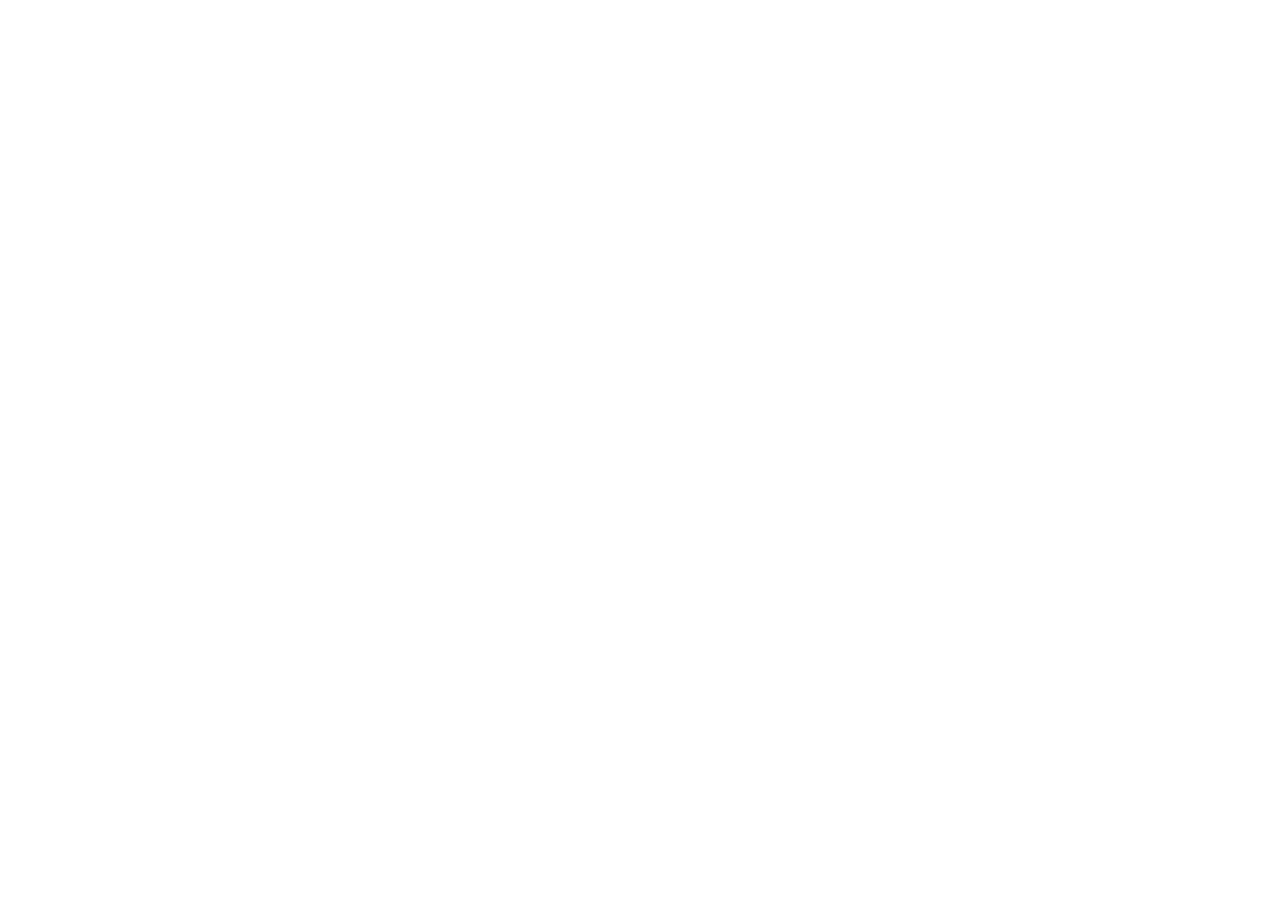
==== index.html @ 9f3eb42e "Criado a arvore de projetos solicitado" ====
<!--
AF - Avaliação Final - Linguagens de Programação
Tema do Projeto: Carros
Aluno 1: Enrico Pimentel Gotti Encarnação - RA: 250779
Aluno 2: João Vitor Vieira Skierzynski  - RA: 250964
Professor: Abimael de Oliveira
Data de entrega: 07/06
-->

<!DOCTYPE html>
<html lang="pt-BR">

<head>
    <meta charset="UTF-8">
    <meta name="viewport" content="width=device-width, initial-scale=1.0">

    <title>ScreenTime</title>

    <link rel="stylesheet" href="./css/style.css">
    <link rel="stylesheet" type="text/css" href="./bootstrap/bootstrap/css/bootstrap.min.css" />
</head>
<body>
    
    <header class="topo">

    </header>

</body>
</html>
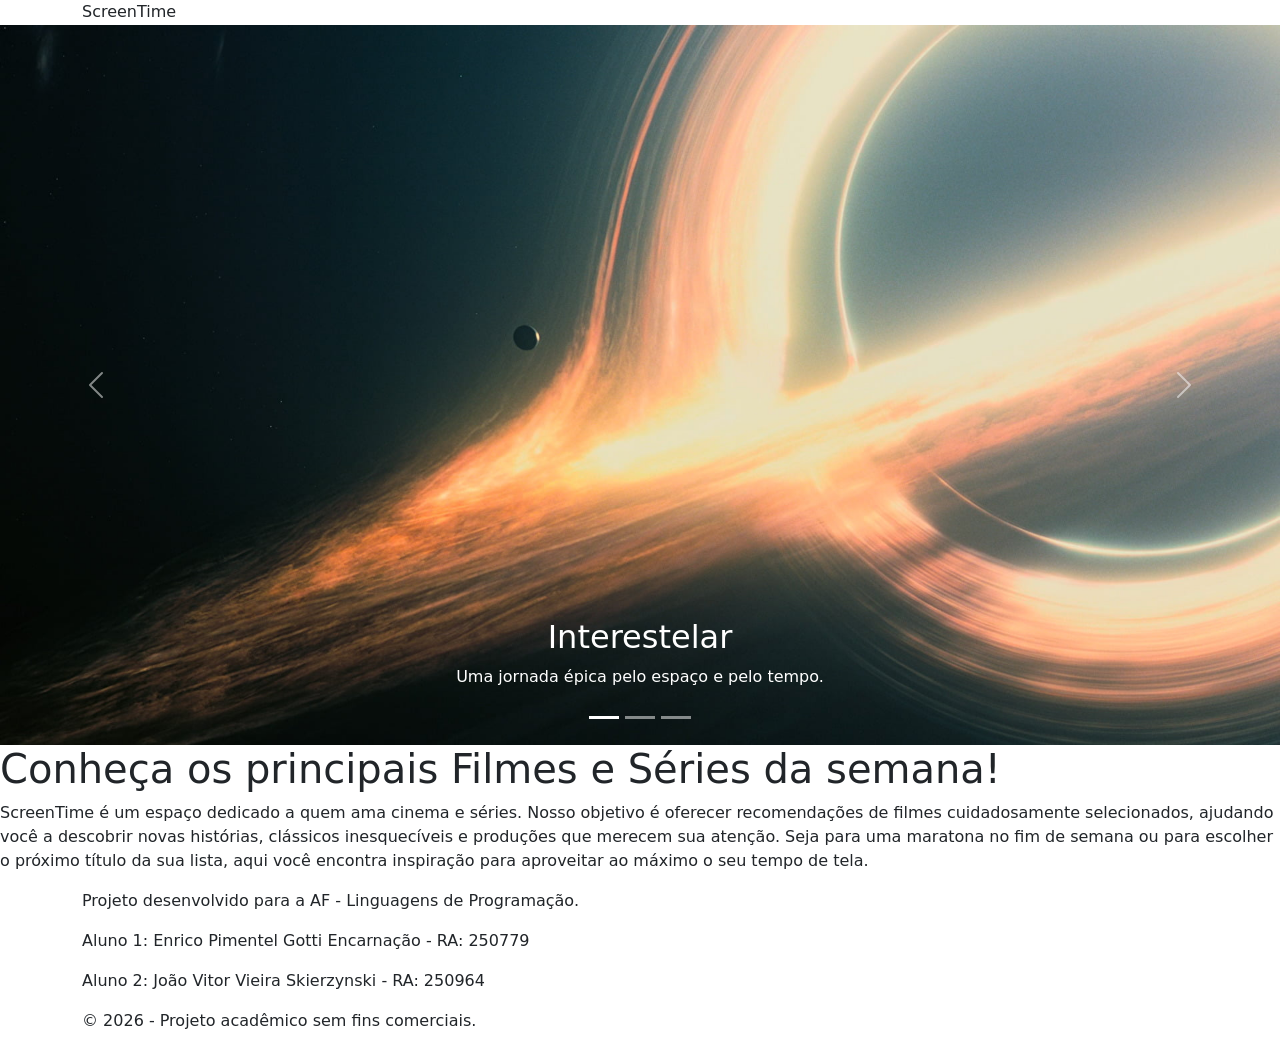
==== commit e10c2b50: "Criação da Home e menu + carrossel" ====
--- a/index.html
+++ b/index.html
@@ -8,22 +8,136 @@
 -->
 
 <!DOCTYPE html>
-<html lang="pt-BR">
-
+<html lang="pt-br">
 <head>
     <meta charset="UTF-8">
     <meta name="viewport" content="width=device-width, initial-scale=1.0">
-
     <title>ScreenTime</title>
 
+
+    <meta name="descricao"
+        content="ScreenTime: Este site tem foco em fazer recomendações de Filmes e Séries para você poder assistir em seus momentos de lazer."/>
+    <meta name="descricao">
+
+    <!-- Bootstrap CSS -->
+    <link href="https://cdn.jsdelivr.net/npm/bootstrap@5.3.3/dist/css/bootstrap.min.css" rel="stylesheet">
+
+    <!-- CSS próprio -->
     <link rel="stylesheet" href="./css/style.css">
-    <link rel="stylesheet" type="text/css" href="./bootstrap/bootstrap/css/bootstrap.min.css" />
+
+    <link rel="preconnect" href="https://fonts.googleapis.com" />
+    <link rel="preconnect" href="https://fonts.gstatic.com" crossorigin />
+    <link href="https://fonts.googleapis.com/css2?family=Abel&family=Noto+Sans+Egyptian+Hieroglyphs&family=Open+Sans:wght@500&display=swap" rel="stylesheet" />
+</head>
+
 </head>
 <body>
-    
-    <header class="topo">
 
+    <header>
+        <nav class="navegacao">
+            <!-- Menu padronizado -->
+    <div class="container">
+        <a class="navbar-brand" href="index.html">ScreenTime</a>
+        <button class="navbar-toggler" type="button" data-bs-toggle="collapse" data-bs-target="#navbarNav" aria-label="Abrir menu de navegação">
+            <span class="navbar-toggler-icon"></span>
+        </button>
+
+
+        <div class="collapse navbar-collapse" id="menuPrincipal">
+            <ul class="navbar-nav ms-auto">
+                <li class="nav-item">
+                    <a class="nav-link" href="index.html">Home</a>
+                </li>
+
+                <li class="nav-item">
+                    <a class="nav-link" href="galeria.html">Galeria</a>
+                </li>
+
+                <li class="nav-item">
+                    <a class="nav-link" href="contato.html">Contato</a>
+                </li>
+            </ul>
+        </div>
+    </div>
+        </nav>
     </header>
 
+    <main>
+        <section class="hero">
+            <!-- Carrossel Bootstrap -->
+            <section aria-label="Destaques em banner">
+  <div id="carouselExampleInterval" class="carousel slide" data-bs-ride="carousel" data-bs-pause="none">
+
+    <div class="carousel-indicators">
+      <button type="button" data-bs-target="#carouselExampleInterval" data-bs-slide-to="0" class="active" aria-label="Slide 1"></button>
+      <button type="button" data-bs-target="#carouselExampleInterval" data-bs-slide-to="1" aria-label="Slide 2"></button>
+      <button type="button" data-bs-target="#carouselExampleInterval" data-bs-slide-to="2" aria-label="Slide 3"></button>
+    </div>
+
+    <div class="carousel-inner">
+      <div class="carousel-item active" data-bs-interval="8000">
+        <img src="img/interstellar.jpg" class="d-block w-100" alt="Banner de destaque 1: Interestelar" />
+        <div class="carousel-caption d-none d-md-block">
+          <h2>Interestelar</h2>
+          <p>Uma jornada épica pelo espaço e pelo tempo.</p>
+        </div>
+      </div>
+
+      <div class="carousel-item" data-bs-interval="8000">
+        <img src="img/starwars.jpg" class="d-block w-100" alt="Banner de destaque 2: Star Wars" loading="lazy" />
+        <div class="carousel-caption d-none d-md-block">
+          <h2>Star Wars</h2>
+          <p>A saga que redefiniu a ficção científica.</p>
+        </div>
+      </div>
+
+      <div class="carousel-item" data-bs-interval="8000">
+        <img src="img/harrypotter.jpg" class="d-block w-100" alt="Banner de destaque 3: Harry Potter" loading="lazy" />
+        <div class="carousel-caption d-none d-md-block">
+          <h2>Harry Potter</h2>
+          <p>Magia e aventura que encantaram gerações.</p>
+        </div>
+      </div>
+    </div>
+
+    <button class="carousel-control-prev" data-bs-target="#carouselExampleInterval" type="button" data-bs-slide="prev" aria-label="Voltar banner">
+      <span class="carousel-control-prev-icon" aria-hidden="true"></span>
+      <span class="visually-hidden">Anterior</span>
+    </button>
+
+    <button class="carousel-control-next" data-bs-target="#carouselExampleInterval" type="button" data-bs-slide="next" aria-label="Avançar banner">
+      <span class="carousel-control-next-icon" aria-hidden="true"></span>
+      <span class="visually-hidden">Próximo</span>
+    </button>
+  </div>
+</section>
+    <!-- Fim Carousel -->
+
+        <section class="apresentacao">
+        <!-- Apresentação do tema -->
+            <h1>Conheça os principais Filmes e Séries da semana!</h1>
+            <p>ScreenTime é um espaço dedicado a quem ama cinema e séries. Nosso objetivo é oferecer recomendações de filmes cuidadosamente selecionados, ajudando você a descobrir novas histórias, clássicos inesquecíveis e produções que merecem sua atenção. Seja para uma maratona no fim de semana ou para escolher o próximo título da sua lista, aqui você encontra inspiração para aproveitar ao máximo o seu tempo de tela.</p>
+        </section>
+
+        <section class="destaques">
+            <!-- Cards principais -->
+        </section>
+    </main>
+
+    <footer>
+        <!-- Rodapé padronizado -->
+        <div class="container">
+            <p>Projeto desenvolvido para a AF - Linguagens de Programação.</p>
+            <p>Aluno 1: Enrico Pimentel Gotti Encarnação - RA: 250779</p>
+            <p>Aluno 2: João Vitor Vieira Skierzynski  - RA: 250964</p>
+            <p>&copy; 2026 - Projeto acadêmico sem fins comerciais.</p>
+        </div>
+    </footer>
+
+    <!-- Bootstrap JS -->
+    <script src="https://cdn.jsdelivr.net/npm/bootstrap@5.3.3/dist/js/bootstrap.bundle.min.js"></script>
+
+    <!-- JS próprio -->
+    <script src="./js/script.js"></script>
 </body>
 </html>
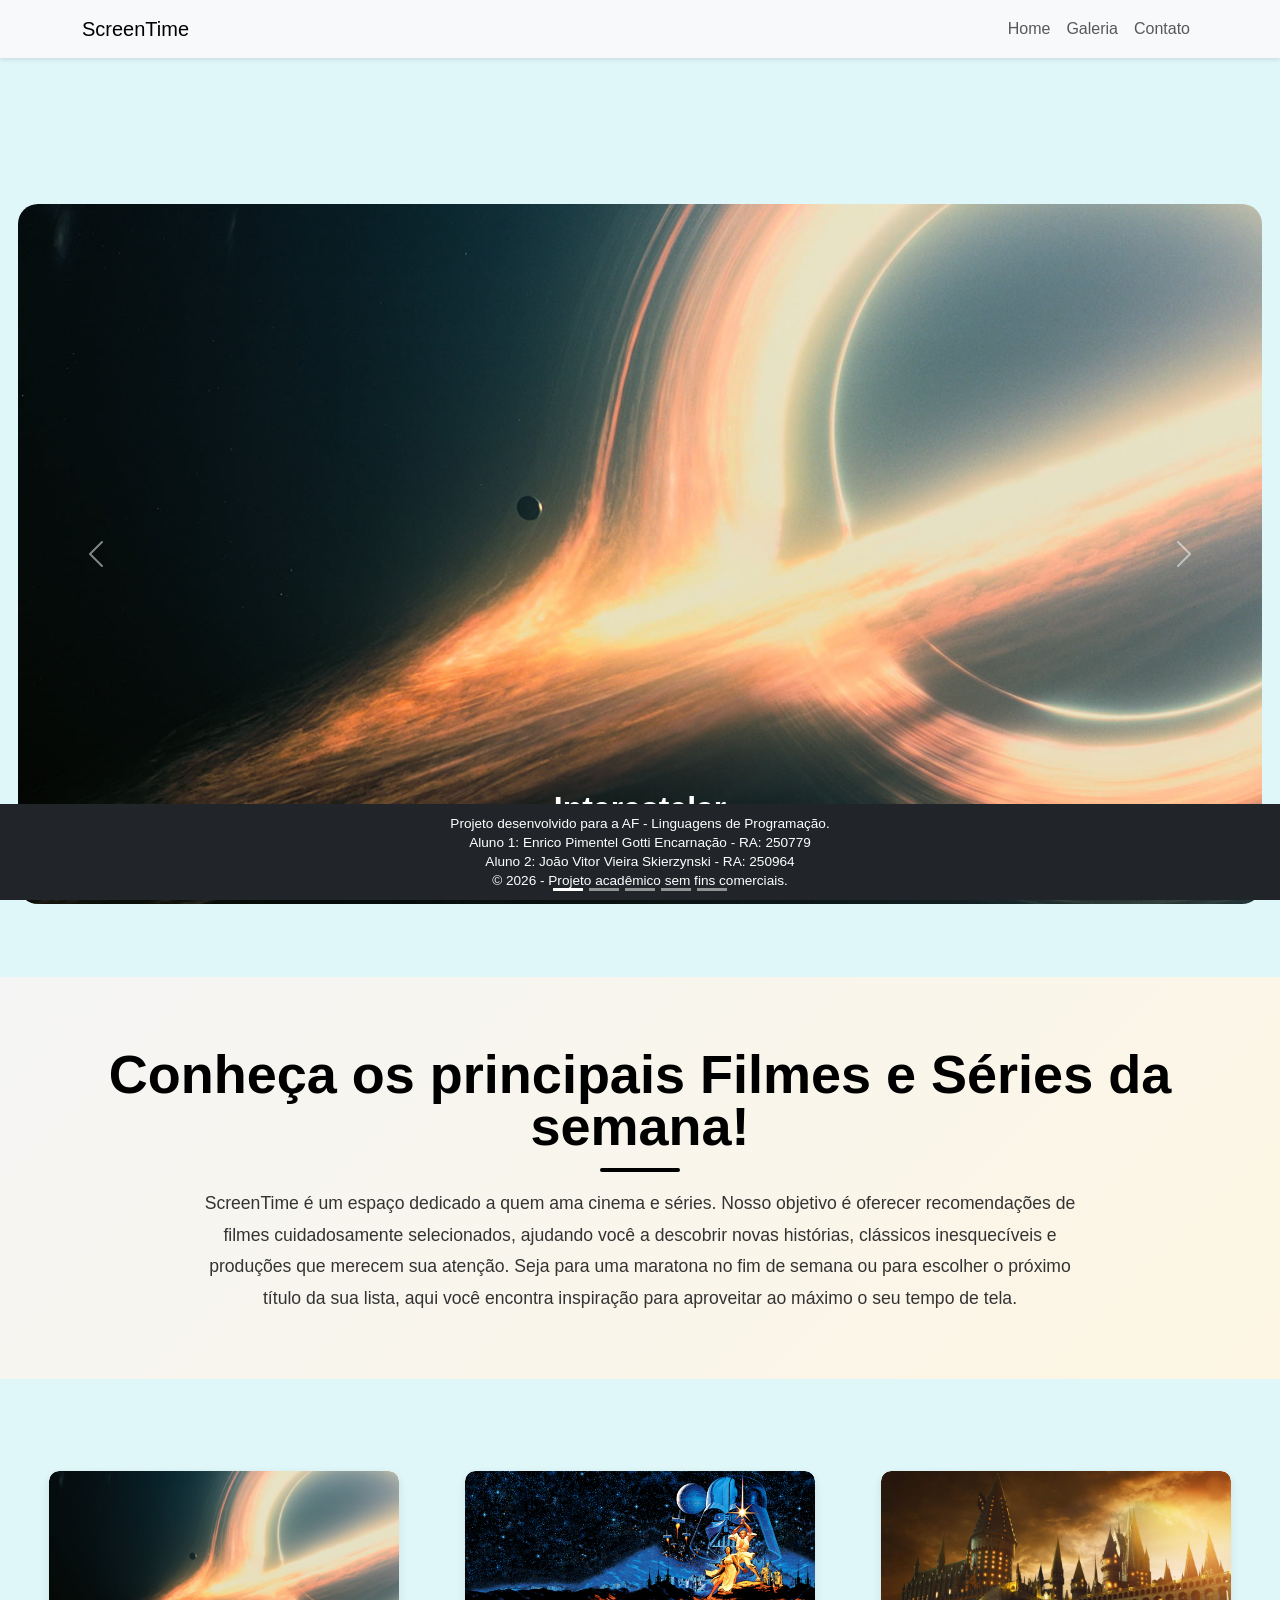
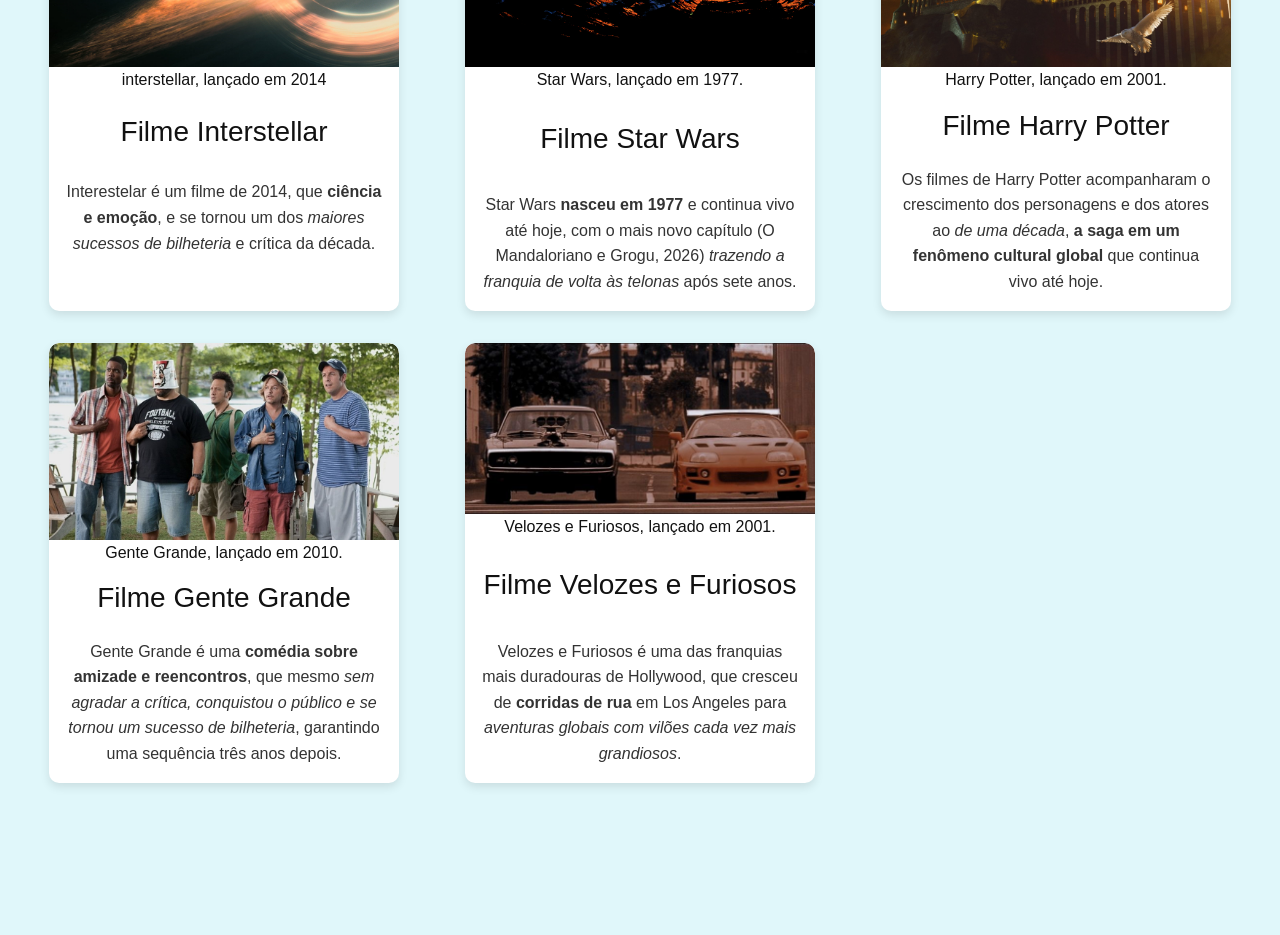
==== commit b54b2441: "Finalizada a parte do Home, foi desenvolvido o inicio do CSS e adicionado a descrição do projeto ao " ====
--- a/index.html
+++ b/index.html
@@ -12,7 +12,7 @@
 <head>
     <meta charset="UTF-8">
     <meta name="viewport" content="width=device-width, initial-scale=1.0">
-    <title>ScreenTime</title>
+    <title>ScreenTime - Home</title>
 
 
     <meta name="descricao"
@@ -35,32 +35,33 @@
 
     <header>
         <nav class="navegacao">
-            <!-- Menu padronizado -->
+        <!-- Menu padronizado -->
+      <nav class="navbar navbar-expand-lg navbar-light bg-light">
     <div class="container">
-        <a class="navbar-brand" href="index.html">ScreenTime</a>
-        <button class="navbar-toggler" type="button" data-bs-toggle="collapse" data-bs-target="#navbarNav" aria-label="Abrir menu de navegação">
-            <span class="navbar-toggler-icon"></span>
-        </button>
-
-
-        <div class="collapse navbar-collapse" id="menuPrincipal">
-            <ul class="navbar-nav ms-auto">
-                <li class="nav-item">
-                    <a class="nav-link" href="index.html">Home</a>
-                </li>
-
-                <li class="nav-item">
-                    <a class="nav-link" href="galeria.html">Galeria</a>
-                </li>
-
-                <li class="nav-item">
-                    <a class="nav-link" href="contato.html">Contato</a>
-                </li>
-            </ul>
-        </div>
+      <a class="navbar-brand" href="index.html">ScreenTime</a>
+
+      <button class="navbar-toggler" type="button" data-bs-toggle="collapse" data-bs-target="#menuPrincipal"
+              aria-controls="menuPrincipal" aria-expanded="false" aria-label="Abrir menu de navegação">
+        <span class="navbar-toggler-icon"></span>
+      </button>
+
+      <div class="collapse navbar-collapse" id="menuPrincipal">
+        <ul class="navbar-nav ms-auto">
+          <li class="nav-item">
+            <a class="nav-link" href="index.html">Home</a>
+          </li>
+          <li class="nav-item">
+            <a class="nav-link" href="galeria.html">Galeria</a>
+          </li>
+          <li class="nav-item">
+            <a class="nav-link" href="contato.html">Contato</a>
+          </li>
+        </ul>
+      </div>
     </div>
-        </nav>
-    </header>
+  </nav>
+</header>
+
 
     <main>
         <section class="hero">
@@ -72,6 +73,8 @@
       <button type="button" data-bs-target="#carouselExampleInterval" data-bs-slide-to="0" class="active" aria-label="Slide 1"></button>
       <button type="button" data-bs-target="#carouselExampleInterval" data-bs-slide-to="1" aria-label="Slide 2"></button>
       <button type="button" data-bs-target="#carouselExampleInterval" data-bs-slide-to="2" aria-label="Slide 3"></button>
+      <button type="button" data-bs-target="#carouselExampleInterval" data-bs-slide-to="3" aria-label="Slide 4"></button>
+      <button type="button" data-bs-target="#carouselExampleInterval" data-bs-slide-to="4" aria-label="Slide 5"></button>
     </div>
 
     <div class="carousel-inner">
@@ -96,6 +99,22 @@
         <div class="carousel-caption d-none d-md-block">
           <h2>Harry Potter</h2>
           <p>Magia e aventura que encantaram gerações.</p>
+        </div>
+      </div>
+
+      <div class="carousel-item" data-bs-interval="8000">
+        <img src="img/gentegrande.jpg" class="d-block w-100" alt="Banner de destaque 3: Gente Grande" loading="lazy" />
+        <div class="carousel-caption d-none d-md-block">
+          <h2>Gente Grande</h2>
+          <p>É uma comédia sobre cinco amigos de infância que se reencontram décadas depois, durante um feriado de 4 de julho, e descobrem que crescer não significa necessariamente amadurecer.</p>
+        </div>
+      </div>
+
+      <div class="carousel-item" data-bs-interval="8000">
+        <img src="img/fastandfurious.jpg" class="d-block w-100" alt="Banner de destaque 4: Velozes e Furiosos" loading="lazy" />
+        <div class="carousel-caption d-none d-md-block">
+          <h2>Velozes e Furiosos</h2>
+          <p>Uma explosiva mistura de velocidade, ação e adrenalina, onde corridas ilegais se cruzam com laços de família.</p>
         </div>
       </div>
     </div>
@@ -121,12 +140,59 @@
 
         <section class="destaques">
             <!-- Cards principais -->
+            <div class="cards">
+                <article class="card-personalizado">
+                    <figure>
+                        <img src="./img/interstellar.jpg" alt="Filme de viagem espacial">
+                        <figcaption>interstellar, lançado em 2014</figcaption>
+                    </figure>
+                    <h3>Filme Interstellar</h3>
+                    <p>Interestelar é um filme de 2014, que <strong>ciência e emoção</strong>, e se tornou um dos <em>maiores sucessos de bilheteria</em> e crítica da década.</p>
+                    <p class="destaque-texto">
+                </article>
+
+                <article class="card-personalizado">
+                    <figure>
+                        <img src="./img/starwars.jpg" alt="Filme de ficção pela galaxia">
+                        <figcaption>Star Wars, lançado em 1977.</figcaption>
+                    </figure>
+                    <h3>Filme Star Wars</h3>
+                    <p>Star Wars <strong>nasceu em 1977</strong> e continua vivo até hoje, com o mais novo capítulo (O Mandaloriano e Grogu, 2026) <em>trazendo a franquia de volta às telonas</em> após sete anos.</p>
+                </article>
+
+                <article class="card-personalizado">
+                    <figure>
+                        <img src="./img/harrypotter.jpg" alt="Filme de ficção sobre bruxos">
+                        <figcaption>Harry Potter, lançado em 2001.</figcaption>
+                    </figure>
+                    <h3>Filme Harry Potter</h3>
+                    <p>Os filmes de Harry Potter acompanharam o crescimento dos personagens e dos atores ao <em>de uma década</em>, <strong>a saga em um fenômeno cultural global</strong> que continua vivo até hoje.</p>
+                </article>
+
+                <article class="card-personalizado">
+                    <figure>
+                        <img src="./img/gentegrande.jpg" alt="Filme de comédia">
+                        <figcaption>Gente Grande, lançado em 2010.</figcaption>
+                    </figure>
+                    <h3>Filme Gente Grande</h3>
+                    <p>Gente Grande é uma <strong>comédia sobre amizade e reencontros</strong>, que mesmo <em>sem agradar a crítica, conquistou o público e se tornou um sucesso de bilheteria</em>, garantindo uma sequência três anos depois.</p>
+                </article>
+
+                <article class="card-personalizado">
+                    <figure>
+                        <img src="./img/fastandfurious.jpg" alt="Filme de ação sobre carros">
+                        <figcaption>Velozes e Furiosos, lançado em 2001.</figcaption>
+                    </figure>
+                    <h3>Filme Velozes e Furiosos</h3>
+                    <p>Velozes e Furiosos é uma das franquias mais duradouras de Hollywood, que cresceu de <strong>corridas de rua</strong> em Los Angeles para <em>aventuras globais com vilões cada vez mais grandiosos</em>.</p>
+                </article>
+            </div>
         </section>
     </main>
 
     <footer>
         <!-- Rodapé padronizado -->
-        <div class="container">
+        <div class="rodape">
             <p>Projeto desenvolvido para a AF - Linguagens de Programação.</p>
             <p>Aluno 1: Enrico Pimentel Gotti Encarnação - RA: 250779</p>
             <p>Aluno 2: João Vitor Vieira Skierzynski  - RA: 250964</p>
@@ -137,7 +203,7 @@
     <!-- Bootstrap JS -->
     <script src="https://cdn.jsdelivr.net/npm/bootstrap@5.3.3/dist/js/bootstrap.bundle.min.js"></script>
 
-    <!-- JS próprio -->
-    <script src="./js/script.js"></script>
-</body>
+     <!-- JS próprio -->
+      <script src="./js/script.js"></script>
+    </body>
 </html>
--- a/css/style.css
+++ b/css/style.css
@@ -0,0 +1,183 @@
+/*
+AF - Avaliação Final - Linguagens de Programação
+Tema do Projeto: Filmes e Séries
+Aluno 1: Enrico Pimentel Gotti Encarnação - RA: 250779
+Aluno 2: João Vitor Vieira Skierzynski  - RA: 250964
+*/
+
+:root {
+    --cor-primaria: #0d6efd;
+    --cor-secundaria: #212529;
+    --cor-clara: #f8f9fa;
+    --cor-escura: #111;
+    --espacamento-padrao: 2rem;
+}
+
+* {
+    margin: 0;
+    padding: 0;
+    box-sizing: border-box;
+}
+
+body {
+    font-family: Arial, Helvetica, sans-serif;
+    background-color: var(--cor-clara);
+    color: var(--cor-escura);
+    line-height: 1.6;
+    padding-top: 70px;
+    justify-content: center;
+    background-color: #e0f7fa;
+}
+
+img {
+    max-width: 100%;
+    display: block;
+    border-radius: 20px;
+}
+
+section {
+    padding: 60px 0;
+}
+
+.apresentacao { 
+    background: linear-gradient(135deg, #f5f5f5, #fdf6e3);
+    padding: 4rem 2rem;
+    text-align: center;
+    color: #222;
+    font-family: "Poppins", "Montserrat", sans-serif;
+}
+
+.apresentacao h1 {
+    font-size: 3rem;
+    font-weight: 700;
+    color: black;
+    margin-bottom: 1.5rem;
+}
+
+.apresentacao p {
+    font-size: 1.1rem;
+    max-width: 900px;
+    margin: 0 auto;
+    line-height: 1.8;
+    color: #333;
+}
+
+.apresentacao h1::after {
+    content: "";
+    display: block;
+    width: 80px;
+    height: 4px;
+    background-color: black;
+    margin: 1rem auto 0;
+    border-radius: 2px;
+}
+
+@media (max-width: 768px) {
+    .apresentacao h1 {
+    font-size: 2.2rem;
+}
+
+.apresentacao p {
+    font-size: 1rem;
+    padding: 0 1rem;
+  }
+}
+
+.navbar {
+    position: fixed;
+    top: 0;
+    width: 100%;
+    z-index: 1000;
+    background-color: #4dd0e1; 
+    box-shadow: 0 2px 4px rgba(0, 0, 0, 0.1);
+}
+
+.carousel-item h2 {
+        font-weight: 700;
+}
+
+.carousel-item {
+    font-family: 'Faunces', sans-serif;
+    padding: 0.85rem 1.1rem;
+}
+
+.apresentacao h1{
+    font-family: 'Faunces', sans-serif;
+    margin: 0.5rem 0 1rem;
+    font-size: clamp(2.7rem, 6vh, 5.2rem);
+    line-height: 0.95
+}
+
+footer {
+    position: fixed;
+    bottom: 0;
+    width: 100%;
+    padding: 0;
+}
+
+.rodape {
+    background-color: var(--cor-secundaria);
+    color: white;
+    text-align: center;
+    padding: 10px 8px; 
+    justify-content: center;
+    font-size: 0.85rem; 
+    line-height: 1.4; 
+}
+
+.rodape * {
+    margin: 0;
+    padding: 0;
+}
+
+.cards {
+    display: grid;
+    grid-template-columns: repeat(auto-fit, minmax(300px, 1fr));
+    gap: 2rem;
+    padding: 2rem;
+    background-color: #e0f7fa;
+    justify-items: center;
+}
+
+.card-personalizado {
+    display: flex;
+    flex-direction: column;
+    justify-content: space-between;
+    text-align: center;
+    background-color: #ffffff;
+    max-width: 350px;
+    border-radius: 10px;
+    box-shadow: 0 4px 10px rgba(0, 0, 0, 0.1);
+    overflow: hidden;
+    transition: transform 0.3s ease, box-shadow 0.3s ease;
+}
+
+.card-personalizado:hover {
+    transform: translateY(-8px);
+    box-shadow: 0 8px 20px rgba(0,0,0,0.2);
+}
+
+.card-personalizado img {
+    width: 100%;
+    height: auto;
+    border-radius: 10px 10px 0 0;
+}
+
+.card-personalizado p {
+    color: #333333;
+    margin: 1rem;
+    line-height: 1.6;
+}
+
+.card-personalizado h2,
+.card-personalizado p {
+    text-align: center;
+}
+
+@media (max-width: 768px) {
+    .cards {
+        grid-template-columns: 1fr;
+        padding: 1rem;
+    }
+}
+
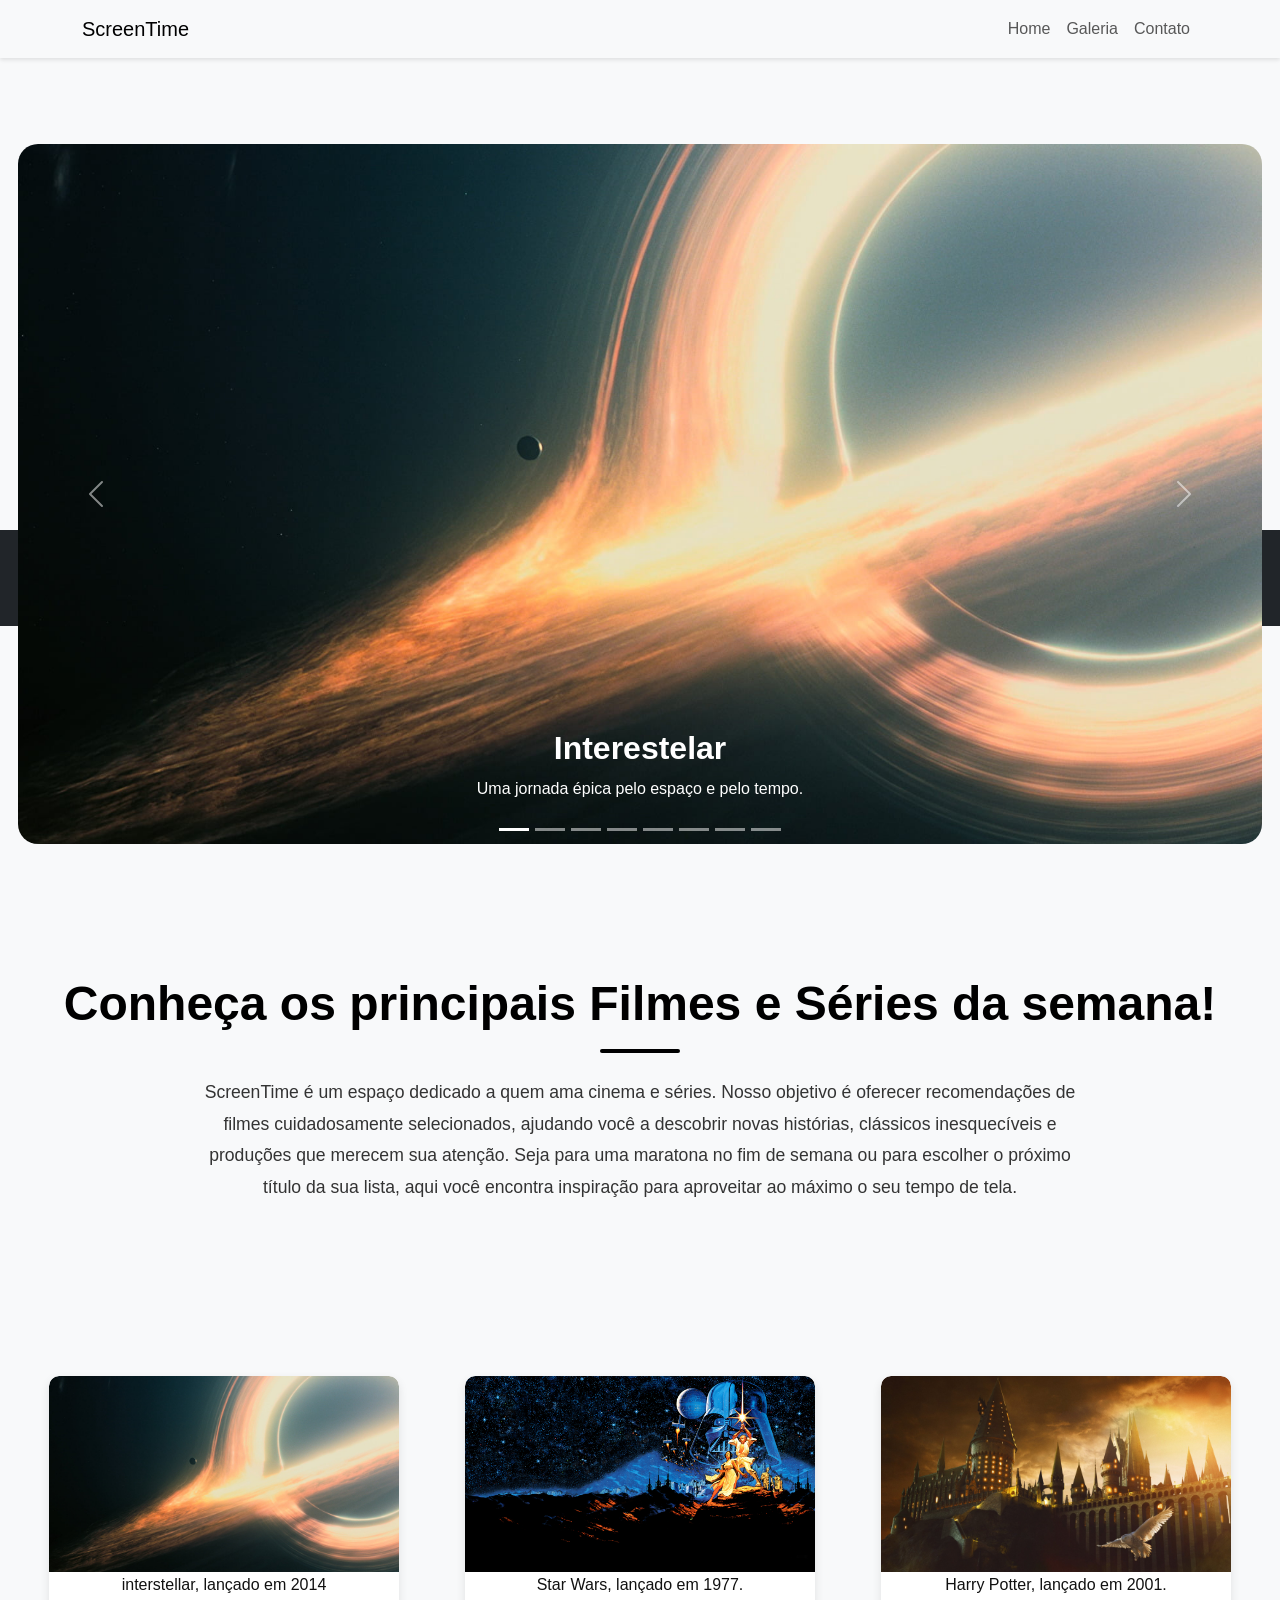
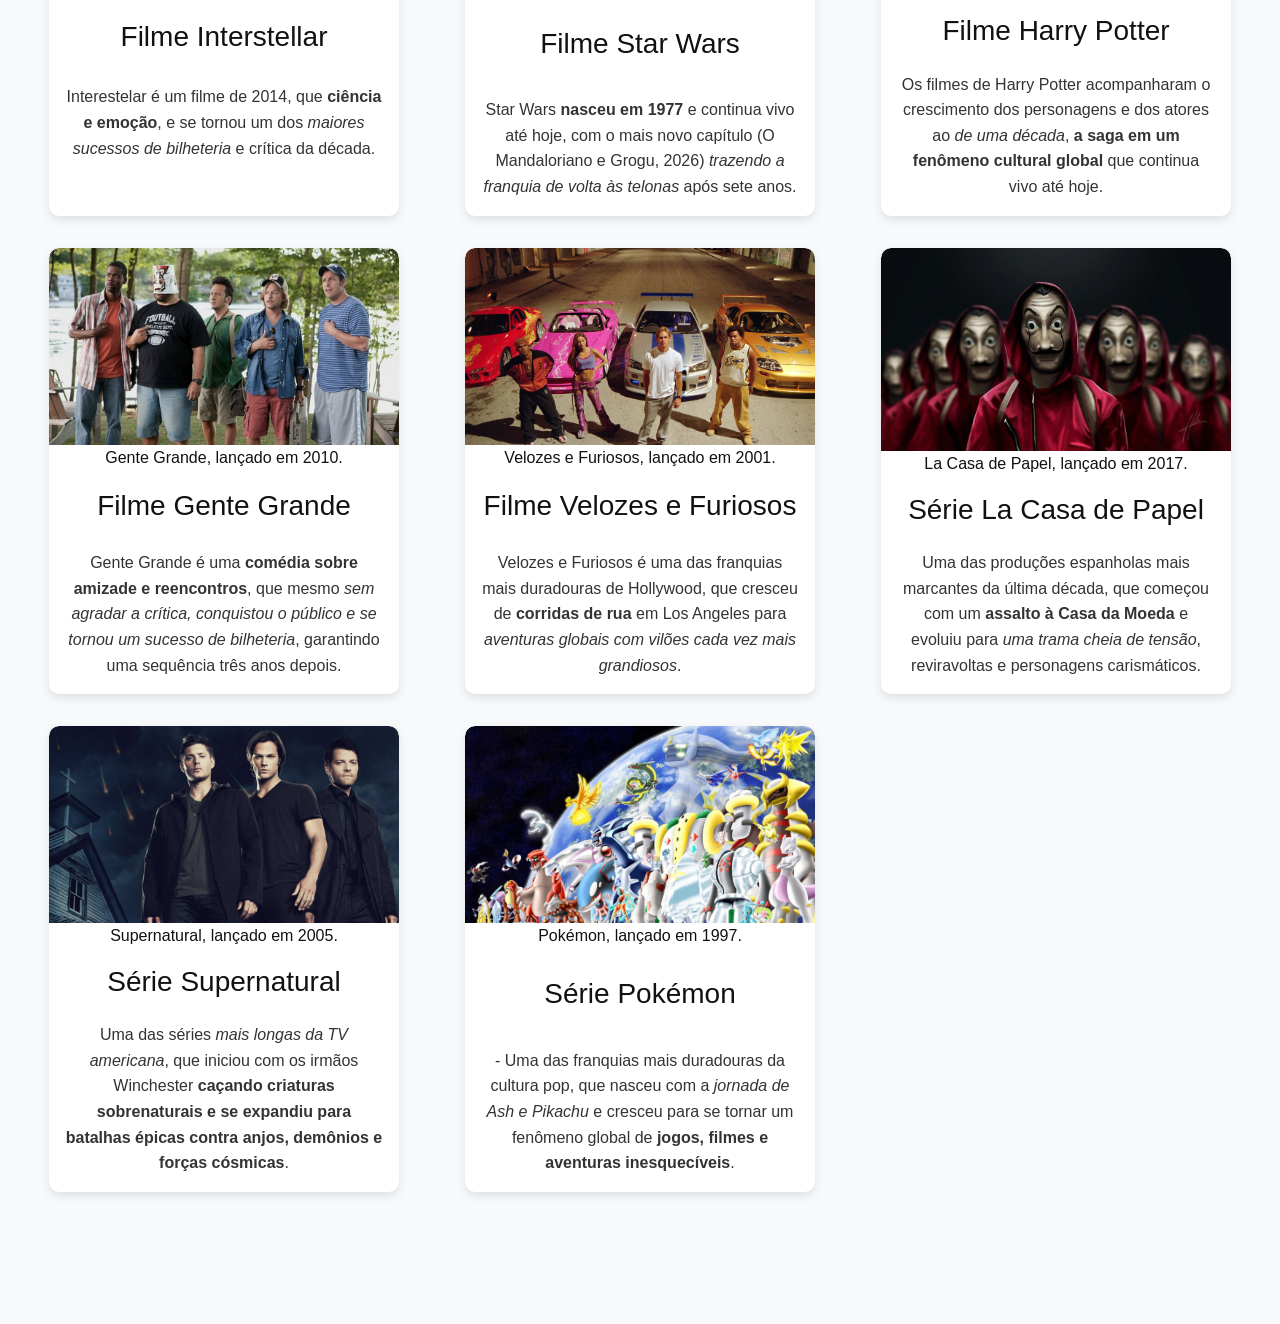
==== commit aee3fc05: "Adicionado mais imagens para cards + atualização no HTML e CSS" ====
--- a/index.html
+++ b/index.html
@@ -30,7 +30,6 @@
     <link href="https://fonts.googleapis.com/css2?family=Abel&family=Noto+Sans+Egyptian+Hieroglyphs&family=Open+Sans:wght@500&display=swap" rel="stylesheet" />
 </head>
 
-</head>
 <body>
 
     <header>
@@ -75,6 +74,9 @@
       <button type="button" data-bs-target="#carouselExampleInterval" data-bs-slide-to="2" aria-label="Slide 3"></button>
       <button type="button" data-bs-target="#carouselExampleInterval" data-bs-slide-to="3" aria-label="Slide 4"></button>
       <button type="button" data-bs-target="#carouselExampleInterval" data-bs-slide-to="4" aria-label="Slide 5"></button>
+      <button type="button" data-bs-target="#carouselExampleInterval" data-bs-slide-to="5" aria-label="Slide 6"></button>
+      <button type="button" data-bs-target="#carouselExampleInterval" data-bs-slide-to="6" aria-label="Slide 7"></button>
+      <button type="button" data-bs-target="#carouselExampleInterval" data-bs-slide-to="7" aria-label="Slide 8"></button>
     </div>
 
     <div class="carousel-inner">
@@ -115,6 +117,30 @@
         <div class="carousel-caption d-none d-md-block">
           <h2>Velozes e Furiosos</h2>
           <p>Uma explosiva mistura de velocidade, ação e adrenalina, onde corridas ilegais se cruzam com laços de família.</p>
+        </div>
+      </div>
+
+      <div class="carousel-item" data-bs-interval="8000">
+        <img src="img/lacasadepapel.jpg" class="d-block w-100" alt="Banner de destaque 5: La Casa de Papel" loading="lazy" />
+        <div class="carousel-caption d-none d-md-block">
+          <h2>La Casa de Papel</h2>
+          <p>Uma série espanhola que mistura ação e suspense em um assalto épico à Casa da Moeda.</p>
+        </div>
+      </div>
+
+      <div class="carousel-item" data-bs-interval="8000">
+        <img src="img/supernatural.jpg" class="d-block w-100" alt="Banner de destaque 6: supernatural" loading="lazy" />
+        <div class="carousel-caption d-none d-md-block">
+          <h2>supernatural</h2>
+          <p>Uma série que acompanha os irmãos Winchester em uma luta épica contra demônios, monstros e forças sobrenaturais.</p>
+        </div>
+      </div>
+
+      <div class="carousel-item" data-bs-interval="8000">
+        <img src="img/pokemon.jpg" class="d-block w-100" alt="Banner de destaque 8: Pokémon" loading="lazy" />
+        <div class="carousel-caption d-none d-md-block">
+          <h2>Pokémon</h2>
+          <p>Uma série que acompanha Ash e seus amigos em aventuras pelo mundo, capturando criaturas incríveis e enfrentando batalhas cheias de amizade e superação.</p>
         </div>
       </div>
     </div>
@@ -186,6 +212,33 @@
                     <h3>Filme Velozes e Furiosos</h3>
                     <p>Velozes e Furiosos é uma das franquias mais duradouras de Hollywood, que cresceu de <strong>corridas de rua</strong> em Los Angeles para <em>aventuras globais com vilões cada vez mais grandiosos</em>.</p>
                 </article>
+
+                <article class="card-personalizado">
+                    <figure>
+                        <img src="./img/lacasadepapel.jpg" alt="Série de ação de assalto">
+                        <figcaption>La Casa de Papel, lançado em 2017.</figcaption>
+                    </figure>
+                    <h3>Série La Casa de Papel</h3>
+                    <p>Uma das produções espanholas mais marcantes da última década, que começou com um <strong>assalto à Casa da Moeda</strong> e evoluiu para <em>uma trama cheia de tensão</em>, reviravoltas e personagens carismáticos.</p>
+                </article>
+
+                <article class="card-personalizado">
+                    <figure>
+                        <img src="./img/supernatural.jpg" alt="Série e suspense a caça kendas">
+                        <figcaption>Supernatural, lançado em 2005.</figcaption>
+                    </figure>
+                    <h3>Série Supernatural</h3>
+                    <p>Uma das séries <em>mais longas da TV americana</em>, que iniciou com os irmãos Winchester <strong>caçando criaturas sobrenaturais e se expandiu para batalhas épicas contra anjos, demônios e forças cósmicas</strong>.</p>
+                </article>
+
+                <article class="card-personalizado">
+                    <figure>
+                        <img src="./img/pokemon.jpg" alt="Série de aventura">
+                        <figcaption>Pokémon, lançado em 1997.</figcaption>
+                    </figure>
+                    <h3>Série Pokémon</h3>
+                    <p>- Uma das franquias mais duradouras da cultura pop, que nasceu com a <em>jornada de Ash e Pikachu</em> e cresceu para se tornar um fenômeno global de <strong>jogos, filmes e aventuras inesquecíveis</strong>.</p>
+                </article>
             </div>
         </section>
     </main>
--- a/css/style.css
+++ b/css/style.css
@@ -26,7 +26,6 @@
     line-height: 1.6;
     padding-top: 70px;
     justify-content: center;
-    background-color: #e0f7fa;
 }
 
 img {
@@ -35,16 +34,23 @@
     border-radius: 20px;
 }
 
+main {
+    flex: 1;
+    margin-bottom: 60px;
+}
+
 section {
     padding: 60px 0;
 }
 
 .apresentacao { 
-    background: linear-gradient(135deg, #f5f5f5, #fdf6e3);
     padding: 4rem 2rem;
+    margin: 0.5rem 0 1rem;
+    font-size: clamp(2.7rem, 6vh, 5.2rem);
+    line-height: 0.95;
     text-align: center;
     color: #222;
-    font-family: "Poppins", "Montserrat", sans-serif;
+    font-family: "Faunces", "Montserrat", sans-serif;
 }
 
 .apresentacao h1 {
@@ -92,6 +98,19 @@
     box-shadow: 0 2px 4px rgba(0, 0, 0, 0.1);
 }
 
+.hero {
+    margin-top: 0;
+    padding-top: 0;
+    position: relative;
+    width: 100%;
+    height: 400px;
+}
+
+.hero img {
+    width: 100%;
+    height: 100%;
+}
+
 .carousel-item h2 {
         font-weight: 700;
 }
@@ -101,19 +120,21 @@
     padding: 0.85rem 1.1rem;
 }
 
-.apresentacao h1{
-    font-family: 'Faunces', sans-serif;
-    margin: 0.5rem 0 1rem;
-    font-size: clamp(2.7rem, 6vh, 5.2rem);
-    line-height: 0.95
-}
+.apresentacao {
+    padding-top: 50px; 
+}
+
 
 footer {
+    /* margin-top: auto; */
+    display: contents;
     position: fixed;
     bottom: 0;
     width: 100%;
-    padding: 0;
-}
+    /* z-index: 1000; */
+}
+
+
 
 .rodape {
     background-color: var(--cor-secundaria);
@@ -132,10 +153,11 @@
 
 .cards {
     display: grid;
+    margin-bottom: 40px;
     grid-template-columns: repeat(auto-fit, minmax(300px, 1fr));
     gap: 2rem;
     padding: 2rem;
-    background-color: #e0f7fa;
+    background-color: var(--cor-clara);
     justify-items: center;
 }
 
@@ -179,5 +201,4 @@
         grid-template-columns: 1fr;
         padding: 1rem;
     }
-}
-
+}
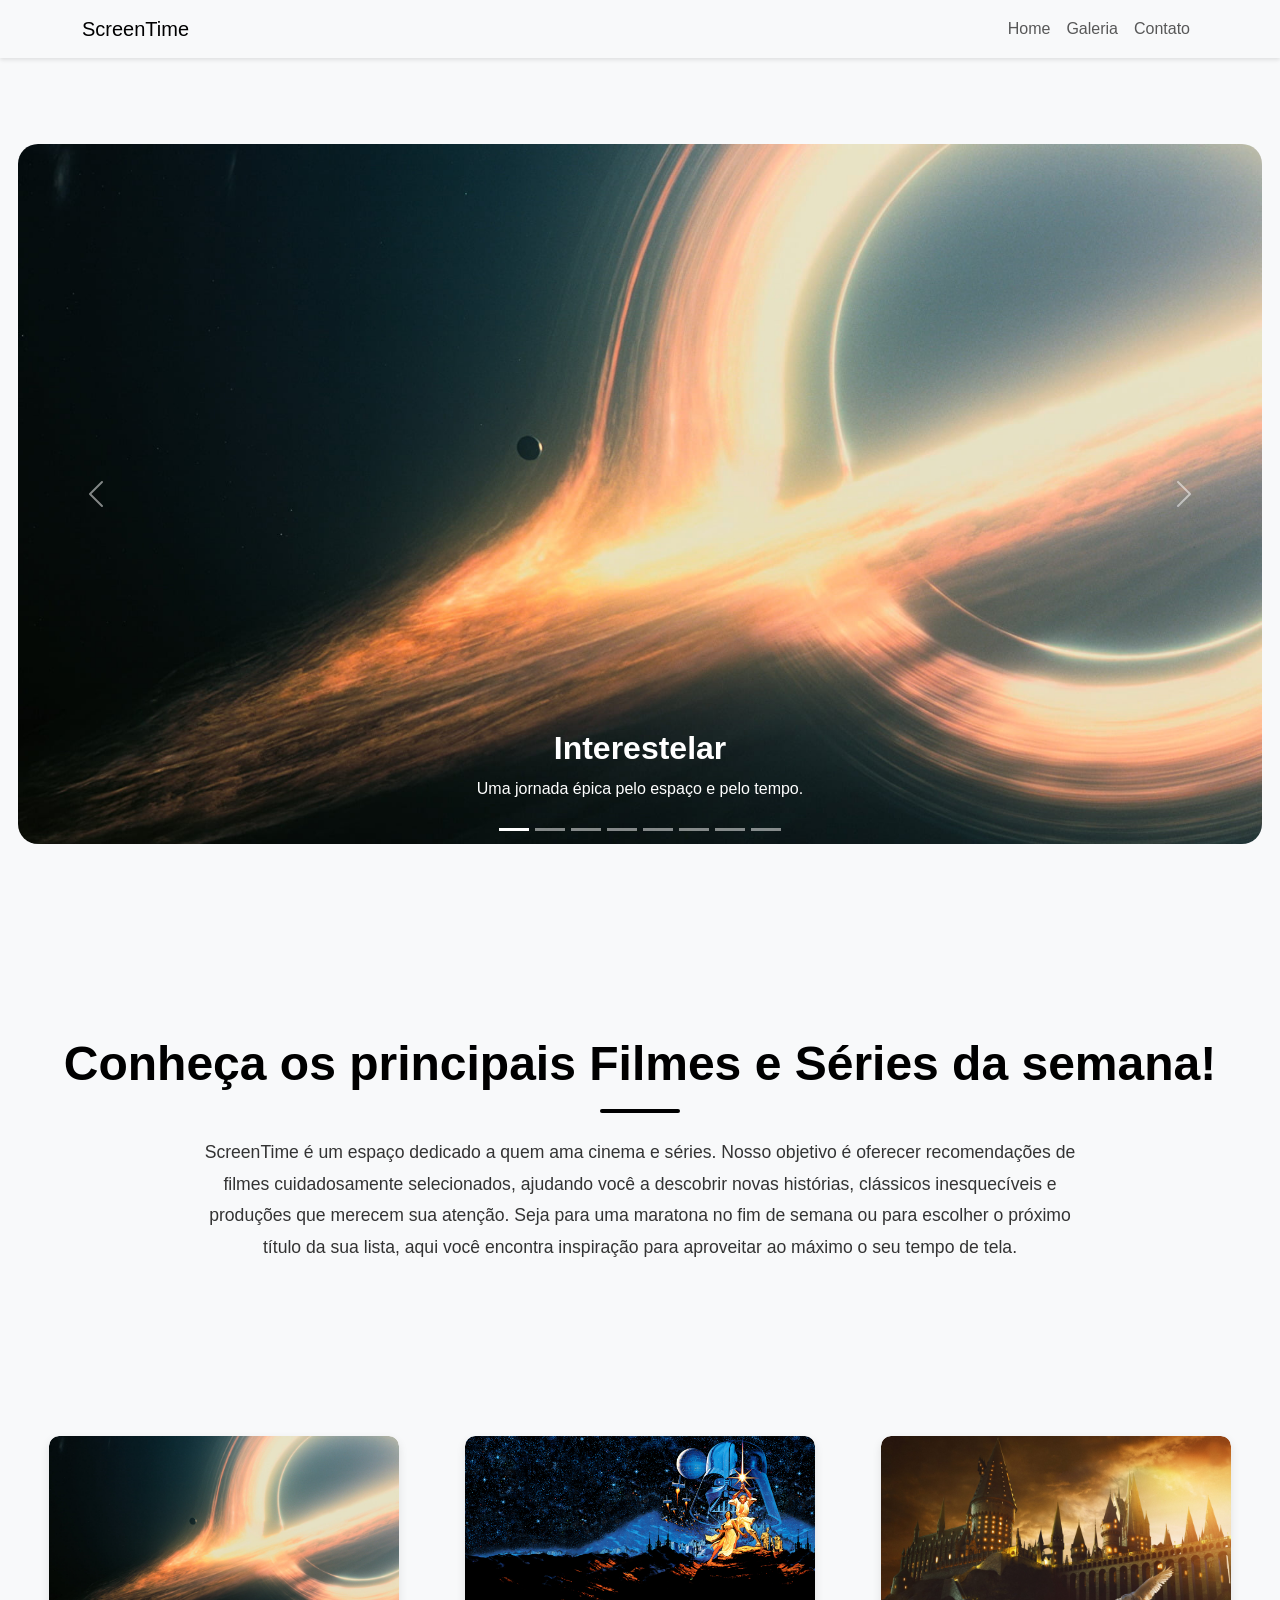
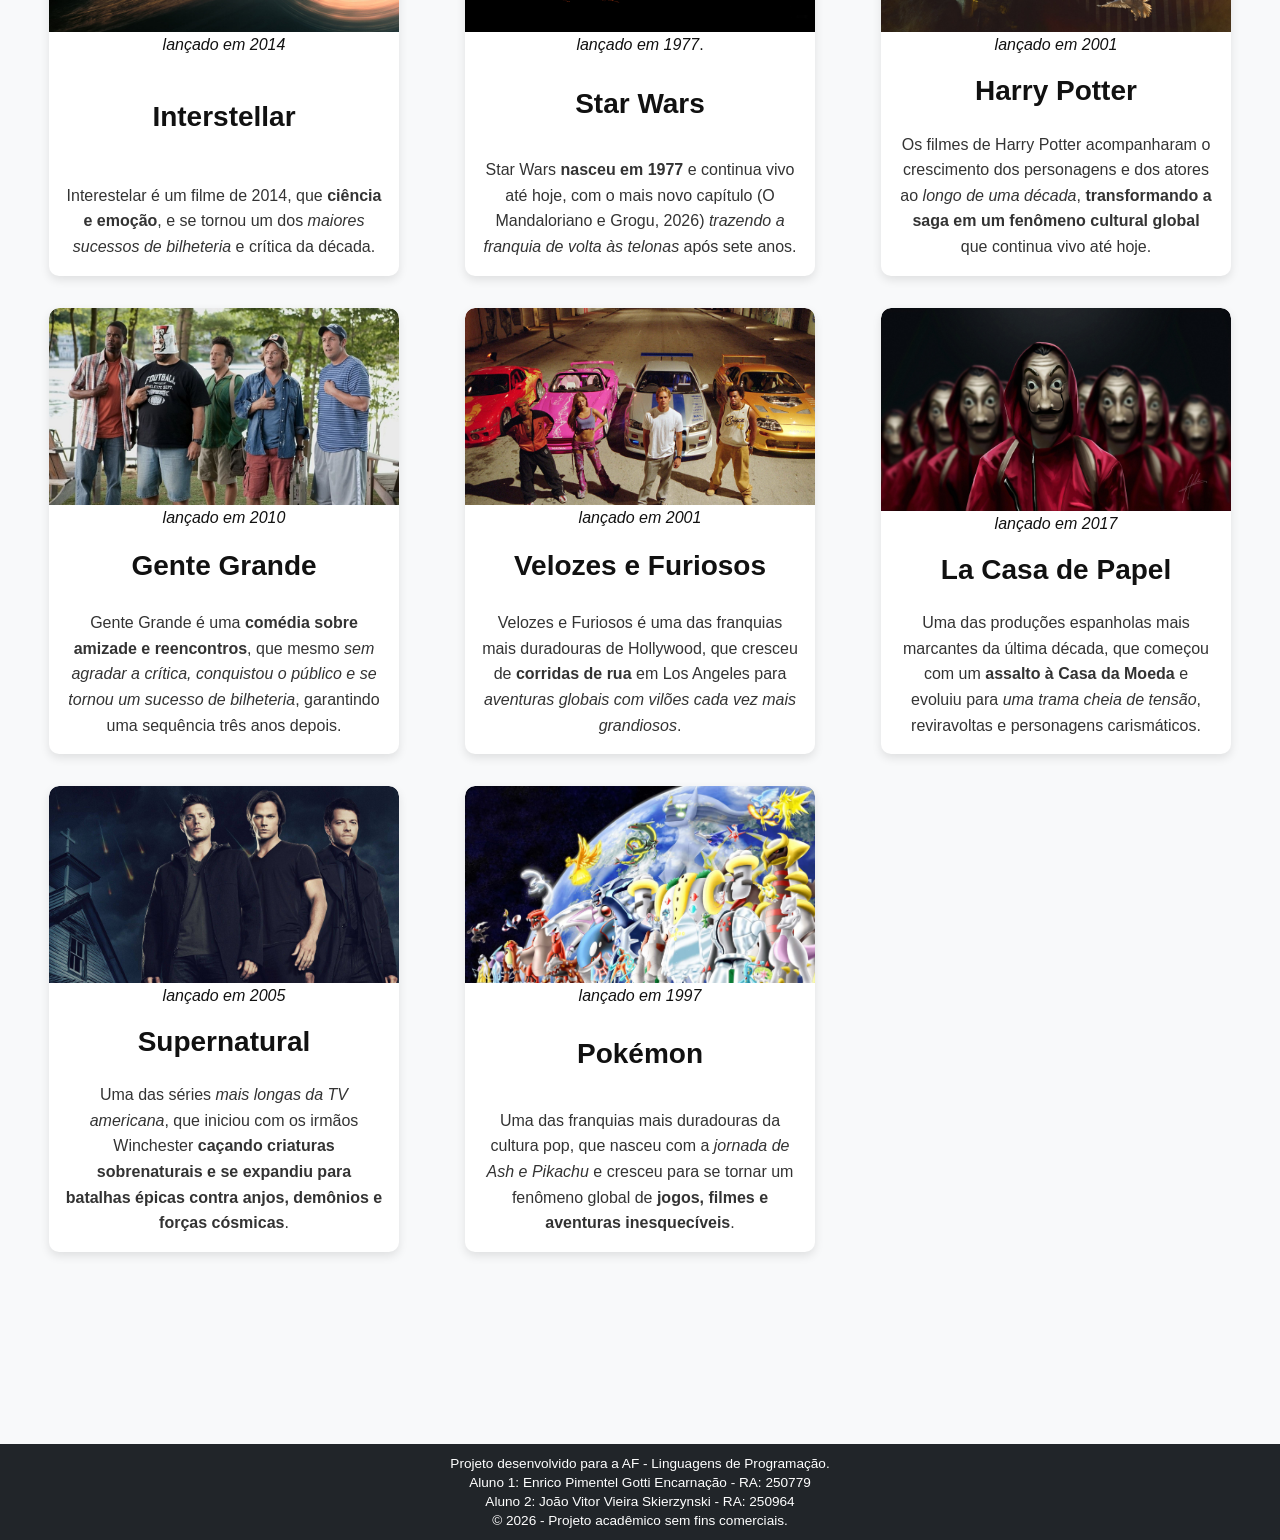
==== commit 2191f652: "corrigido alguns erros de quebra no HTML" ====
--- a/index.html
+++ b/index.html
@@ -17,7 +17,6 @@
 
     <meta name="descricao"
         content="ScreenTime: Este site tem foco em fazer recomendações de Filmes e Séries para você poder assistir em seus momentos de lazer."/>
-    <meta name="descricao">
 
     <!-- Bootstrap CSS -->
     <link href="https://cdn.jsdelivr.net/npm/bootstrap@5.3.3/dist/css/bootstrap.min.css" rel="stylesheet">
@@ -59,6 +58,7 @@
       </div>
     </div>
   </nav>
+  </nav>
 </header>
 
 
@@ -156,88 +156,88 @@
     </button>
   </div>
 </section>
-    <!-- Fim Carousel -->
-
-        <section class="apresentacao">
-        <!-- Apresentação do tema -->
-            <h1>Conheça os principais Filmes e Séries da semana!</h1>
-            <p>ScreenTime é um espaço dedicado a quem ama cinema e séries. Nosso objetivo é oferecer recomendações de filmes cuidadosamente selecionados, ajudando você a descobrir novas histórias, clássicos inesquecíveis e produções que merecem sua atenção. Seja para uma maratona no fim de semana ou para escolher o próximo título da sua lista, aqui você encontra inspiração para aproveitar ao máximo o seu tempo de tela.</p>
-        </section>
-
-        <section class="destaques">
-            <!-- Cards principais -->
-            <div class="cards">
-                <article class="card-personalizado">
-                    <figure>
-                        <img src="./img/interstellar.jpg" alt="Filme de viagem espacial">
-                        <figcaption>interstellar, lançado em 2014</figcaption>
-                    </figure>
-                    <h3>Filme Interstellar</h3>
-                    <p>Interestelar é um filme de 2014, que <strong>ciência e emoção</strong>, e se tornou um dos <em>maiores sucessos de bilheteria</em> e crítica da década.</p>
-                    <p class="destaque-texto">
-                </article>
-
-                <article class="card-personalizado">
+</section>
+<!-- Fim Carousel --> 
+
+<section class="apresentacao">
+    <!-- Apresentação do tema -->
+    <h1>Conheça os principais Filmes e Séries da semana!</h1>
+    <p>ScreenTime é um espaço dedicado a quem ama cinema e séries. Nosso objetivo é oferecer recomendações de filmes cuidadosamente selecionados, ajudando você a descobrir novas histórias, clássicos inesquecíveis e produções que merecem sua atenção. Seja para uma maratona no fim de semana ou para escolher o próximo título da sua lista, aqui você encontra inspiração para aproveitar ao máximo o seu tempo de tela.</p>
+</section>
+
+<section class="destaques">
+    <!-- Cards principais -->
+    <div class="cards">
+        <article class="card-personalizado">
+            <figure>
+                <img src="./img/interstellar.jpg" alt="Filme de viagem espacial">
+                <figcaption><em>lançado em 2014</em></figcaption>
+            </figure>
+            <h3><strong>Interstellar</strong></h3>
+            <p>Interestelar é um filme de 2014, que <strong>ciência e emoção</strong>, e se tornou um dos <em>maiores sucessos de bilheteria</em> e crítica da década.</p>
+            </article>
+            
+            <article class="card-personalizado">
                     <figure>
                         <img src="./img/starwars.jpg" alt="Filme de ficção pela galaxia">
-                        <figcaption>Star Wars, lançado em 1977.</figcaption>
-                    </figure>
-                    <h3>Filme Star Wars</h3>
+                        <figcaption><em>lançado em 1977</em>.</figcaption>
+                    </figure>
+                    <h3><strong>Star Wars</strong></h3>
                     <p>Star Wars <strong>nasceu em 1977</strong> e continua vivo até hoje, com o mais novo capítulo (O Mandaloriano e Grogu, 2026) <em>trazendo a franquia de volta às telonas</em> após sete anos.</p>
                 </article>
-
+                
                 <article class="card-personalizado">
                     <figure>
                         <img src="./img/harrypotter.jpg" alt="Filme de ficção sobre bruxos">
-                        <figcaption>Harry Potter, lançado em 2001.</figcaption>
-                    </figure>
-                    <h3>Filme Harry Potter</h3>
-                    <p>Os filmes de Harry Potter acompanharam o crescimento dos personagens e dos atores ao <em>de uma década</em>, <strong>a saga em um fenômeno cultural global</strong> que continua vivo até hoje.</p>
+                        <figcaption><em>lançado em 2001</em></figcaption>
+                    </figure>
+                    <h3><strong>Harry Potter</strong></h3>
+                    <p>Os filmes de Harry Potter acompanharam o crescimento dos personagens e dos atores ao <em>longo de uma década</em>, <strong>transformando a saga em um fenômeno cultural global</strong> que continua vivo até hoje.</p>
                 </article>
 
                 <article class="card-personalizado">
                     <figure>
                         <img src="./img/gentegrande.jpg" alt="Filme de comédia">
-                        <figcaption>Gente Grande, lançado em 2010.</figcaption>
-                    </figure>
-                    <h3>Filme Gente Grande</h3>
+                        <figcaption><em>lançado em 2010</em></figcaption>
+                    </figure>
+                    <h3><strong>Gente Grande</strong></h3>
                     <p>Gente Grande é uma <strong>comédia sobre amizade e reencontros</strong>, que mesmo <em>sem agradar a crítica, conquistou o público e se tornou um sucesso de bilheteria</em>, garantindo uma sequência três anos depois.</p>
                 </article>
-
+                
                 <article class="card-personalizado">
                     <figure>
                         <img src="./img/fastandfurious.jpg" alt="Filme de ação sobre carros">
-                        <figcaption>Velozes e Furiosos, lançado em 2001.</figcaption>
-                    </figure>
-                    <h3>Filme Velozes e Furiosos</h3>
+                        <figcaption><em>lançado em 2001</em></figcaption>
+                    </figure>
+                    <h3><strong>Velozes e Furiosos</strong></h3>
                     <p>Velozes e Furiosos é uma das franquias mais duradouras de Hollywood, que cresceu de <strong>corridas de rua</strong> em Los Angeles para <em>aventuras globais com vilões cada vez mais grandiosos</em>.</p>
                 </article>
-
+                
                 <article class="card-personalizado">
                     <figure>
                         <img src="./img/lacasadepapel.jpg" alt="Série de ação de assalto">
-                        <figcaption>La Casa de Papel, lançado em 2017.</figcaption>
-                    </figure>
-                    <h3>Série La Casa de Papel</h3>
+                        <figcaption><em>lançado em 2017</em></figcaption>
+                    </figure>
+                    <h3><strong>La Casa de Papel</strong></h3>
                     <p>Uma das produções espanholas mais marcantes da última década, que começou com um <strong>assalto à Casa da Moeda</strong> e evoluiu para <em>uma trama cheia de tensão</em>, reviravoltas e personagens carismáticos.</p>
                 </article>
 
                 <article class="card-personalizado">
                     <figure>
-                        <img src="./img/supernatural.jpg" alt="Série e suspense a caça kendas">
-                        <figcaption>Supernatural, lançado em 2005.</figcaption>
-                    </figure>
-                    <h3>Série Supernatural</h3>
+                        <img src="./img/supernatural.jpg" alt="Série de suspense e caça a criaturas">
+                        <figcaption><em>lançado em 2005</em></figcaption>
+                    </figure>
+                    <h3><strong>Supernatural</strong></h3>
                     <p>Uma das séries <em>mais longas da TV americana</em>, que iniciou com os irmãos Winchester <strong>caçando criaturas sobrenaturais e se expandiu para batalhas épicas contra anjos, demônios e forças cósmicas</strong>.</p>
                 </article>
 
                 <article class="card-personalizado">
                     <figure>
                         <img src="./img/pokemon.jpg" alt="Série de aventura">
-                        <figcaption>Pokémon, lançado em 1997.</figcaption>
-                    </figure>
-                    <h3>Série Pokémon</h3>
-                    <p>- Uma das franquias mais duradouras da cultura pop, que nasceu com a <em>jornada de Ash e Pikachu</em> e cresceu para se tornar um fenômeno global de <strong>jogos, filmes e aventuras inesquecíveis</strong>.</p>
+                        <figcaption><em>lançado em 1997</em></figcaption>
+                    </figure>
+                    <h3><strong>Pokémon</strong></h3>
+                    <p>Uma das franquias mais duradouras da cultura pop, que nasceu com a <em>jornada de Ash e Pikachu</em> e cresceu para se tornar um fenômeno global de <strong>jogos, filmes e aventuras inesquecíveis</strong>.</p>
                 </article>
             </div>
         </section>
--- a/css/style.css
+++ b/css/style.css
@@ -103,7 +103,8 @@
     padding-top: 0;
     position: relative;
     width: 100%;
-    height: 400px;
+    min-height: 400px;
+    height: auto;
 }
 
 .hero img {
@@ -122,33 +123,6 @@
 
 .apresentacao {
     padding-top: 50px; 
-}
-
-
-footer {
-    /* margin-top: auto; */
-    display: contents;
-    position: fixed;
-    bottom: 0;
-    width: 100%;
-    /* z-index: 1000; */
-}
-
-
-
-.rodape {
-    background-color: var(--cor-secundaria);
-    color: white;
-    text-align: center;
-    padding: 10px 8px; 
-    justify-content: center;
-    font-size: 0.85rem; 
-    line-height: 1.4; 
-}
-
-.rodape * {
-    margin: 0;
-    padding: 0;
 }
 
 .cards {
@@ -201,4 +175,28 @@
         grid-template-columns: 1fr;
         padding: 1rem;
     }
-}+}
+
+footer {
+    /* margin-top: auto; */
+    display: contents;
+    position: fixed;
+    bottom: 0;
+    width: 100%;
+    /* z-index: 1000; */
+}
+
+.rodape {
+    background-color: var(--cor-secundaria);
+    color: white;
+    text-align: center;
+    padding: 10px 8px; 
+    justify-content: center;
+    font-size: 0.85rem; 
+    line-height: 1.4; 
+}
+
+.rodape * {
+    margin: 0;
+    padding: 0;
+}
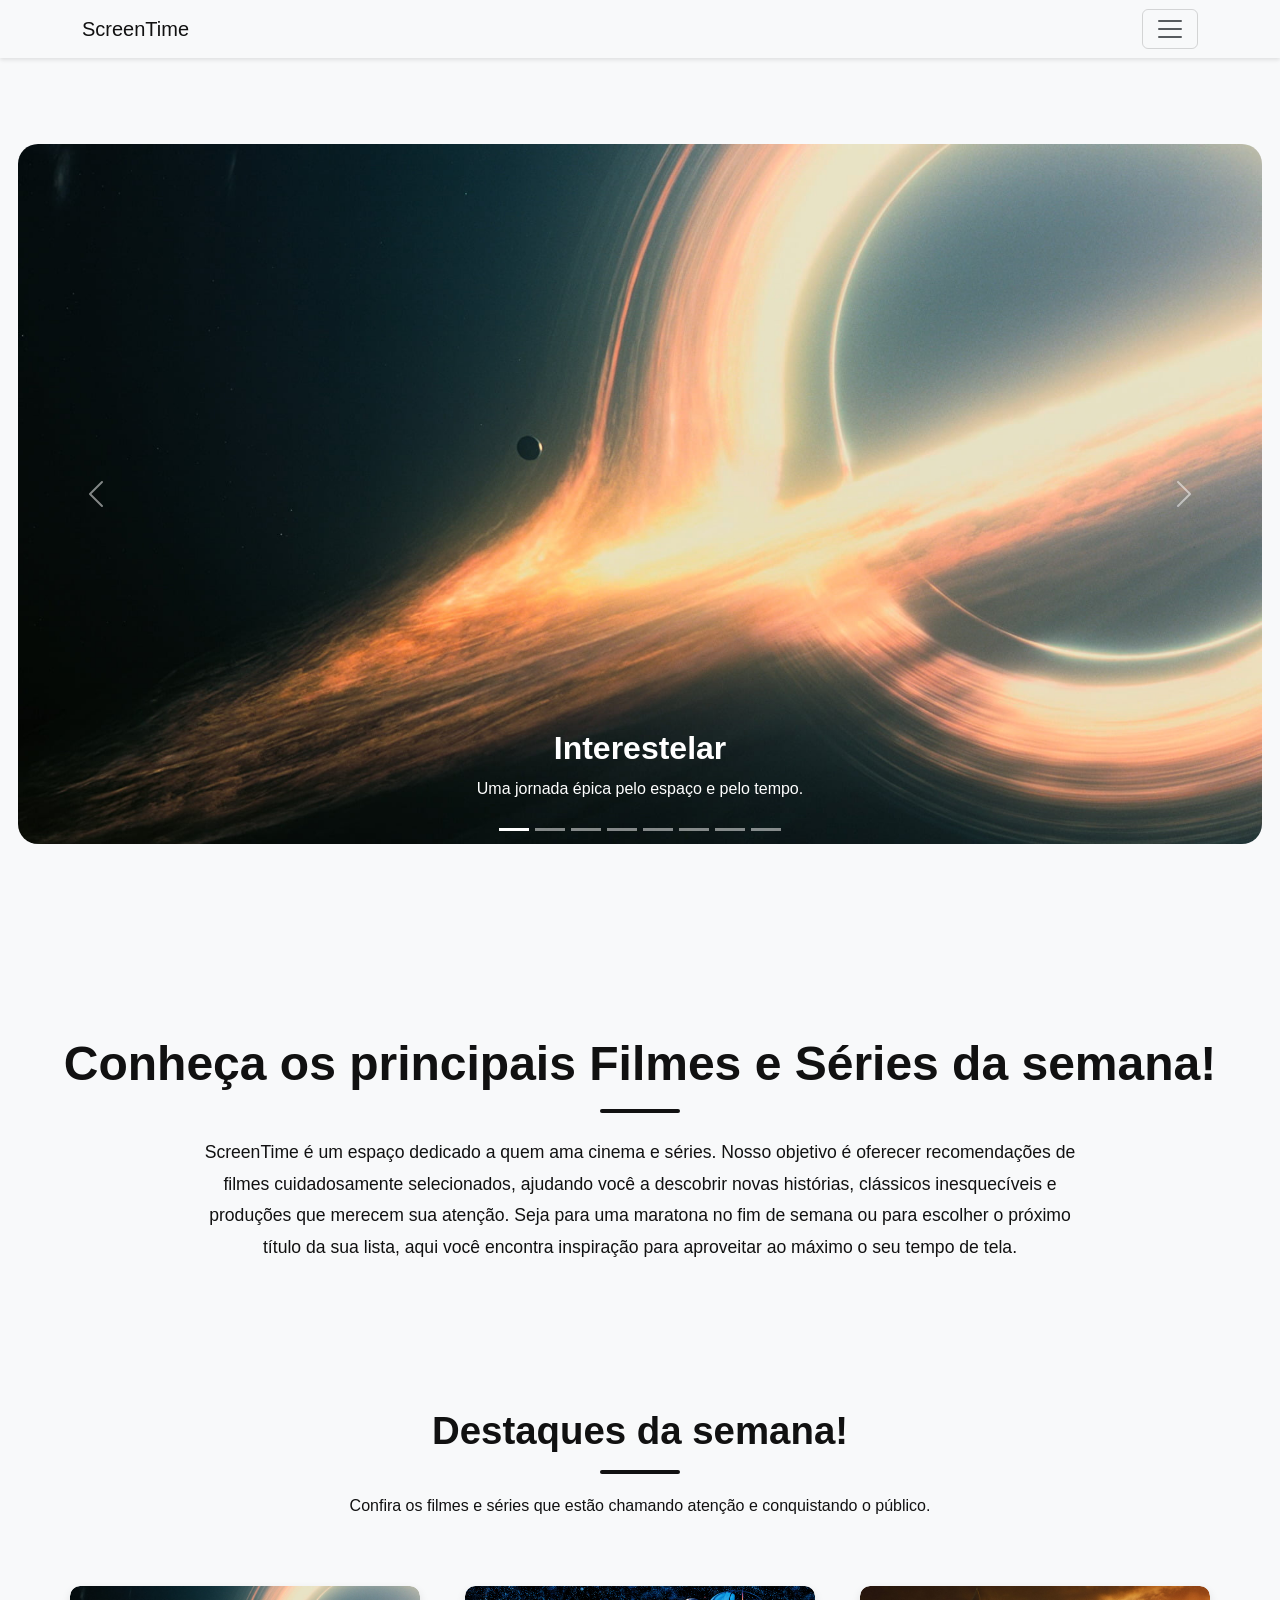
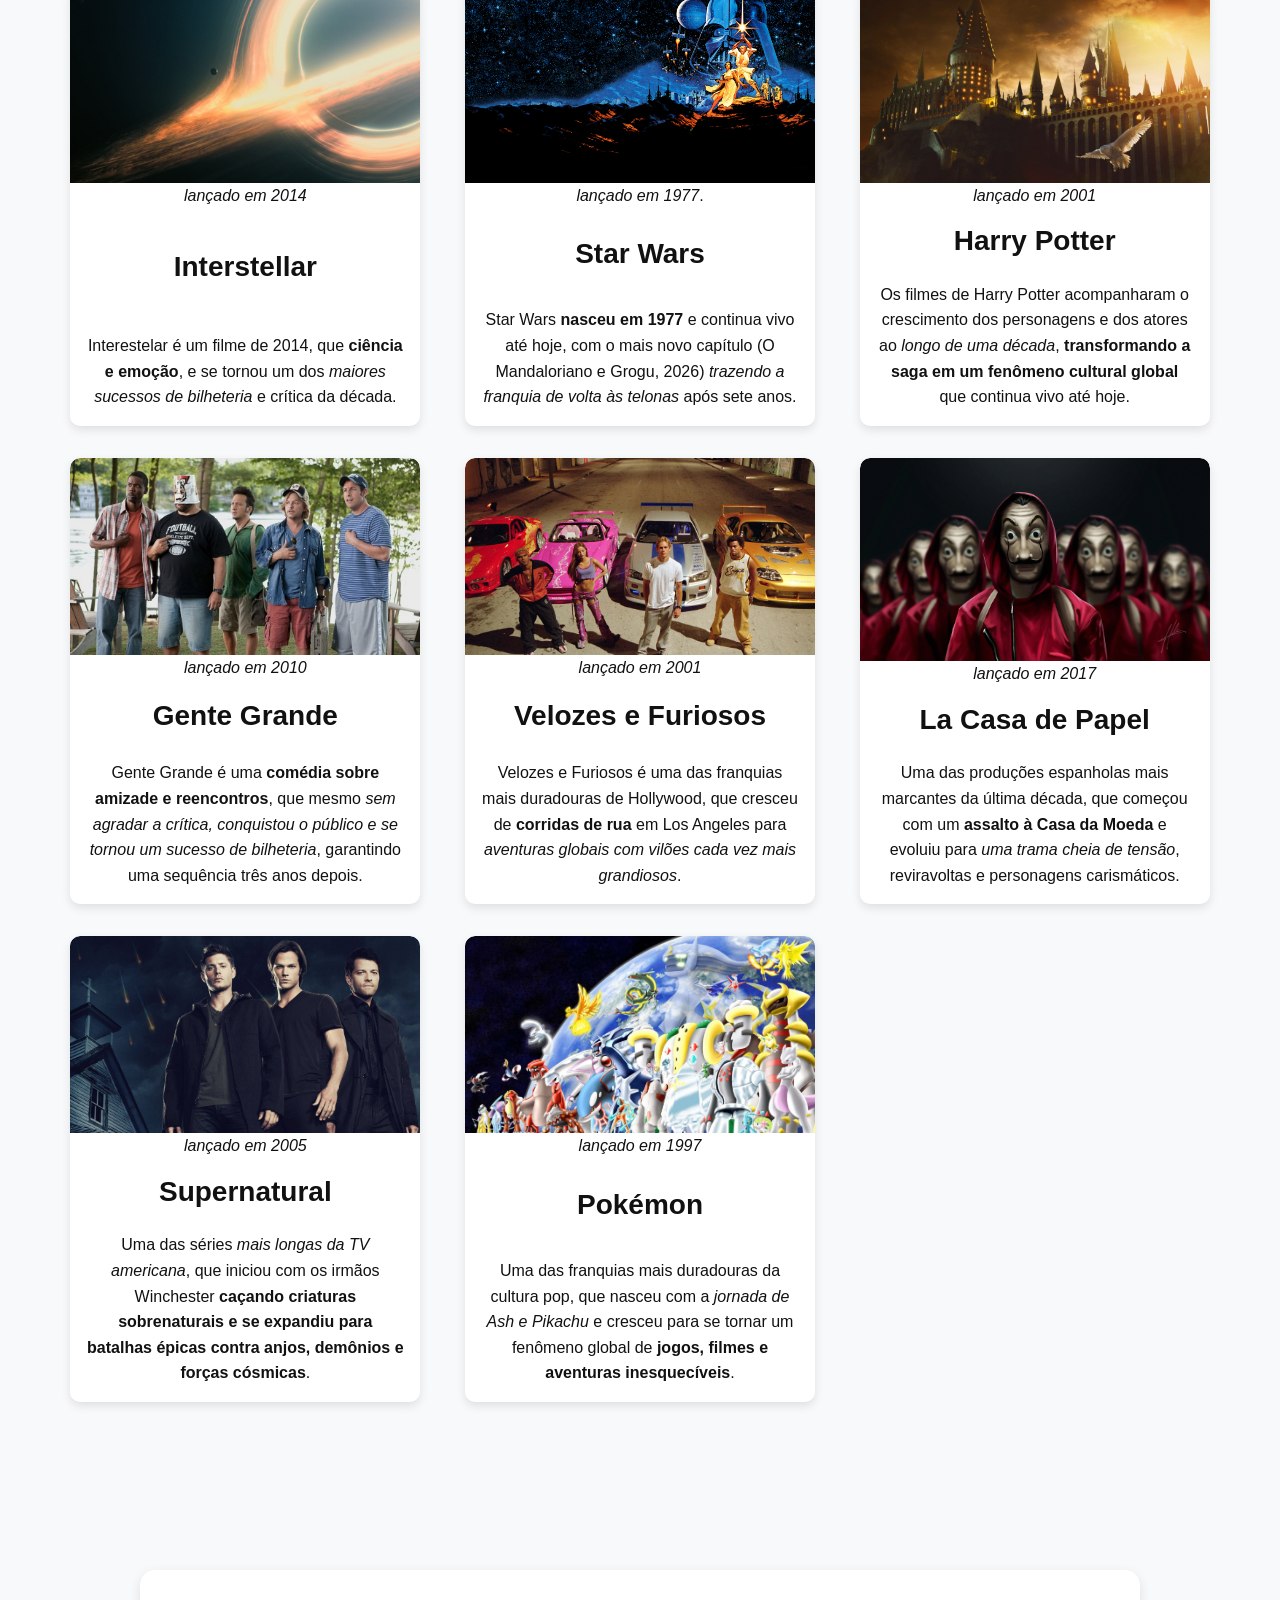
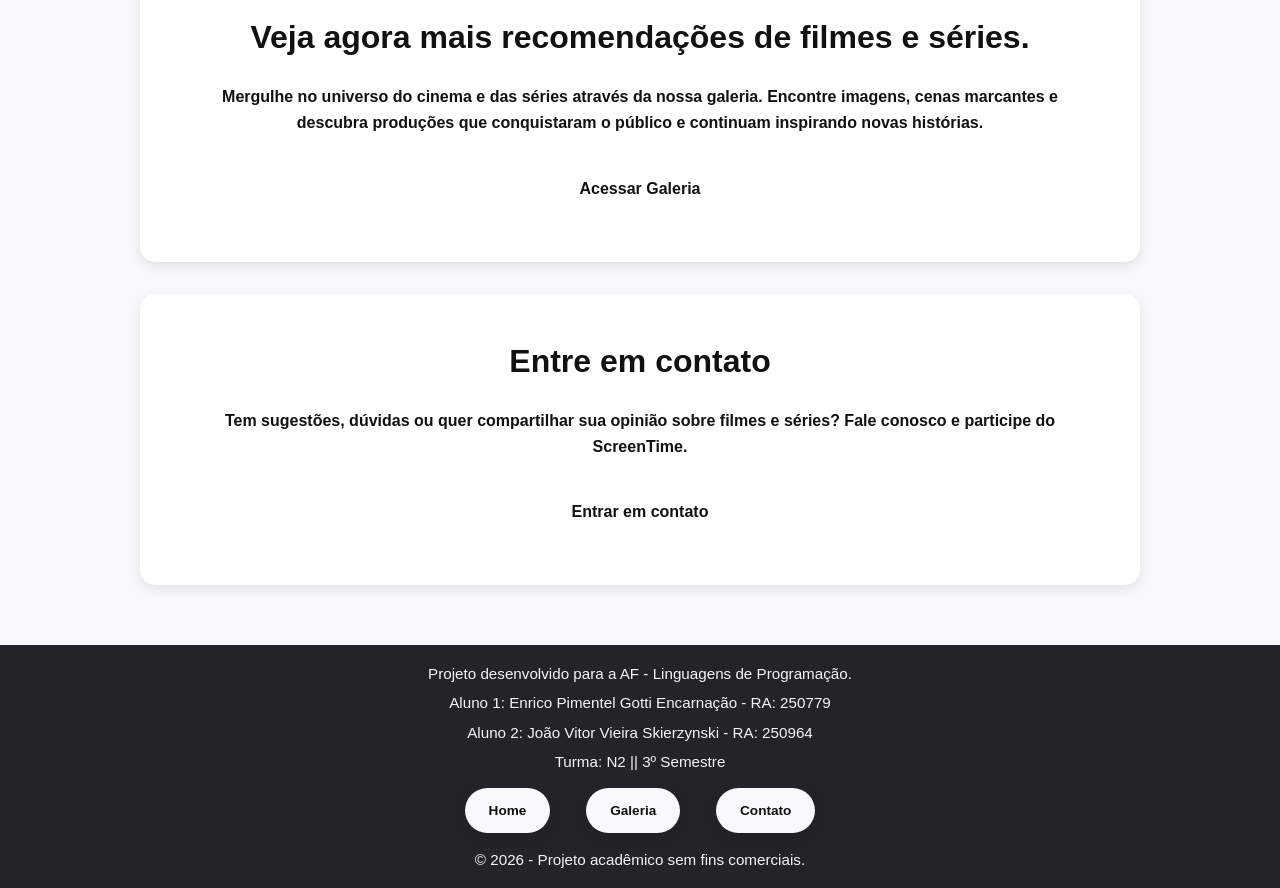
==== commit b9e8c83c: "Home finalizada + foi adicionada a opção de alterar tema do site com css e js" ====
--- a/index.html
+++ b/index.html
@@ -32,10 +32,9 @@
 <body>
 
     <header>
-        <nav class="navegacao">
+        <nav class="navbar">
         <!-- Menu padronizado -->
-      <nav class="navbar navbar-expand-lg navbar-light bg-light">
-    <div class="container">
+      <div class="container">
       <a class="navbar-brand" href="index.html">ScreenTime</a>
 
       <button class="navbar-toggler" type="button" data-bs-toggle="collapse" data-bs-target="#menuPrincipal"
@@ -54,10 +53,12 @@
           <li class="nav-item">
             <a class="nav-link" href="contato.html">Contato</a>
           </li>
+          <li class="nav-item">
+            <a id="btnTema" class="nav-link" href="#">Alternar tema</a>
+          </li>
         </ul>
       </div>
     </div>
-  </nav>
   </nav>
 </header>
 
@@ -165,7 +166,11 @@
     <p>ScreenTime é um espaço dedicado a quem ama cinema e séries. Nosso objetivo é oferecer recomendações de filmes cuidadosamente selecionados, ajudando você a descobrir novas histórias, clássicos inesquecíveis e produções que merecem sua atenção. Seja para uma maratona no fim de semana ou para escolher o próximo título da sua lista, aqui você encontra inspiração para aproveitar ao máximo o seu tempo de tela.</p>
 </section>
 
-<section class="destaques">
+<section class="destaques" aria-label="titulo-destaques">
+    <h2 id="titulo-destaques">Destaques da semana!</h2>
+
+    <p>Confira os filmes e séries que estão chamando atenção e conquistando o público.</p>
+
     <!-- Cards principais -->
     <div class="cards">
         <article class="card-personalizado">
@@ -241,6 +246,19 @@
                 </article>
             </div>
         </section>
+
+        <section class="galeria">
+            <h2>Veja agora mais recomendações de filmes e séries.</h2>
+            <p>Mergulhe no universo do cinema e das séries através da nossa galeria. Encontre imagens, cenas marcantes e descubra produções que conquistaram o público e continuam inspirando novas histórias.</p>
+            <a href="galeria.html" class="btn">Acessar Galeria</a>
+        </section>
+
+        <section class="contato">
+            <h2>Entre em contato</h2>
+            <p>Tem sugestões, dúvidas ou quer compartilhar sua opinião sobre filmes e séries? Fale conosco e participe do ScreenTime.</p>
+            <a href="contato.html" class="btn">Entrar em contato</a>
+        </section>
+
     </main>
 
     <footer>
@@ -249,6 +267,10 @@
             <p>Projeto desenvolvido para a AF - Linguagens de Programação.</p>
             <p>Aluno 1: Enrico Pimentel Gotti Encarnação - RA: 250779</p>
             <p>Aluno 2: João Vitor Vieira Skierzynski  - RA: 250964</p>
+            <p>Turma: N2 || 3º Semestre</p>
+            <a href="index.html">Home</a>
+            <a href="galeria.html">Galeria</a>
+            <a href="contato.html">Contato</a>
             <p>&copy; 2026 - Projeto acadêmico sem fins comerciais.</p>
         </div>
     </footer>
--- a/css/style.css
+++ b/css/style.css
@@ -10,7 +10,23 @@
     --cor-secundaria: #212529;
     --cor-clara: #f8f9fa;
     --cor-escura: #111;
-    --espacamento-padrao: 2rem;
+    --texto: #111;
+    --card: #ffffff;
+    --background: #f8f9fa;
+    --rodape: #ffffff;
+    --navbar-bg: var(--background);
+    --navbar-texto: var(--texto);
+    --navbar-hover: #ffc107;
+}
+
+.tema-escuro {
+    --background: #000;
+    --texto: #f5f5f5;
+    --card: #1e1e1e;
+    --rodape: #333;
+    --navbar-bg: #111;
+    --navbar-texto: #f5f5f5;
+    --navbar-hover: #0d6efd;
 }
 
 * {
@@ -21,8 +37,8 @@
 
 body {
     font-family: Arial, Helvetica, sans-serif;
-    background-color: var(--cor-clara);
-    color: var(--cor-escura);
+    background-color: var(--background);
+    color: var(--texto);
     line-height: 1.6;
     padding-top: 70px;
     justify-content: center;
@@ -41,6 +57,24 @@
 
 section {
     padding: 60px 0;
+}
+
+.navbar {
+    position: fixed;
+    top: 0;
+    width: 100%;
+    z-index: 1000;
+    background-color: var(--navbar-bg); 
+    box-shadow: 0 2px 4px rgba(0, 0, 0, 0.1);
+}
+
+.navbar a {
+    color: var(--navbar-texto);
+    transition: color 0.3 ease;
+}
+
+.navbar a:hover {
+    color: var(--navbar-hover);
 }
 
 .apresentacao { 
@@ -49,14 +83,14 @@
     font-size: clamp(2.7rem, 6vh, 5.2rem);
     line-height: 0.95;
     text-align: center;
-    color: #222;
+    color: var(--texto);
     font-family: "Faunces", "Montserrat", sans-serif;
 }
 
 .apresentacao h1 {
     font-size: 3rem;
     font-weight: 700;
-    color: black;
+    color: var(--texto);
     margin-bottom: 1.5rem;
 }
 
@@ -65,7 +99,7 @@
     max-width: 900px;
     margin: 0 auto;
     line-height: 1.8;
-    color: #333;
+    color: var(--texto);
 }
 
 .apresentacao h1::after {
@@ -73,7 +107,7 @@
     display: block;
     width: 80px;
     height: 4px;
-    background-color: black;
+    background-color: var(--texto);
     margin: 1rem auto 0;
     border-radius: 2px;
 }
@@ -89,15 +123,6 @@
   }
 }
 
-.navbar {
-    position: fixed;
-    top: 0;
-    width: 100%;
-    z-index: 1000;
-    background-color: #4dd0e1; 
-    box-shadow: 0 2px 4px rgba(0, 0, 0, 0.1);
-}
-
 .hero {
     margin-top: 0;
     padding-top: 0;
@@ -125,13 +150,43 @@
     padding-top: 50px; 
 }
 
+.destaques {
+    padding: 4rem 2rem;
+    background-color: var(--background);
+    text-align: center;
+}
+
+.destaques h2 {
+    font-size: 2.4rem;
+    margin-bottom: 1rem;
+    font-weight: 700;
+}
+
+.destaques p {
+    max-width: 800px;
+    margin: 0 auto 2rem;
+    font-size: 1rem;
+    line-height: 2;
+}
+
+.destaques h2::after {
+    content: "";
+    display: block;
+    width: 80px;
+    height: 4px;
+    background-color: var(--texto);
+    margin: 1rem auto 0;
+    border-radius: 2px;
+}
+
 .cards {
+    font-family: 'Poppins', Arial ;
     display: grid;
     margin-bottom: 40px;
     grid-template-columns: repeat(auto-fit, minmax(300px, 1fr));
     gap: 2rem;
     padding: 2rem;
-    background-color: var(--cor-clara);
+    background-color: var(--background);
     justify-items: center;
 }
 
@@ -140,7 +195,8 @@
     flex-direction: column;
     justify-content: space-between;
     text-align: center;
-    background-color: #ffffff;
+    background-color: var(--card);
+    color: var(--texto);
     max-width: 350px;
     border-radius: 10px;
     box-shadow: 0 4px 10px rgba(0, 0, 0, 0.1);
@@ -160,7 +216,7 @@
 }
 
 .card-personalizado p {
-    color: #333333;
+    color: var(--texto);
     margin: 1rem;
     line-height: 1.6;
 }
@@ -177,6 +233,49 @@
     }
 }
 
+.galeria,
+.contato {
+    font-family:'Poppins', Arial;
+    background-color: var(--card);
+    max-width: 1000px;
+    margin: 2rem auto;
+    padding: 3rem 2rem;
+    text-align: center;
+    border-radius: 15px;
+    box-shadow: 0 4px 12px rgba(0, 0, 0, 0.1);
+}
+
+.galeria h2,
+.contato h2 {
+    font-size: 2rem;
+    color: var(--texto);
+    margin-bottom: 1rem;
+    font-weight: 700;
+}
+
+.galeria p,
+.contato p {
+    padding: 12px 28px;
+    border-radius: 30px;
+    font-weight: 600;
+    transition: all 0.3 ease;
+}
+
+.galeria .btn,
+.contato .btn {
+    color: var(--texto);
+    padding: 12px 28px;
+    border-radius: 30px;
+    font-weight: 600;
+    transition: all 0.3 ease;
+}
+
+.galeria .btn:hover,
+.contato .btn:hover {
+transform: translateY(-3px);
+color: var(--navbar-hover);
+}
+
 footer {
     /* margin-top: auto; */
     display: contents;
@@ -184,11 +283,17 @@
     bottom: 0;
     width: 100%;
     /* z-index: 1000; */
+    background-color: var(--background);
+    padding: 2rem 1rem;
+    text-align: center;
+    color: var(--texto);
+    font-family: "Poppins", "Montserrat", sans-serif;
+    border-top: 3px solid #e0f7fa;
 }
 
 .rodape {
     background-color: var(--cor-secundaria);
-    color: white;
+    color: #f5f5f5;
     text-align: center;
     padding: 10px 8px; 
     justify-content: center;
@@ -196,6 +301,30 @@
     line-height: 1.4; 
 }
 
+.rodape p {
+    margin: 0.5rem 0;
+    font-size: 0.95rem;
+}
+
+.rodape a {
+    display: inline-block;
+    margin: 0.5rem 1rem;
+    padding: 0.8rem 1.5rem;
+    border-radius: 30px;
+    font-weight: 600;
+    text-decoration: none;
+    color: var(--texto);
+    background-color: var(--background);
+    box-shadow: 0 4px 12px rgba(0, 0, 0, 0.1);
+    transition: all 0.3s ease;
+}
+
+.rodape a:hover {
+    background-color: #b2ebf2;
+    color: var(--texto);
+    transform: translateY(-3px);
+}
+
 .rodape * {
     margin: 0;
     padding: 0;
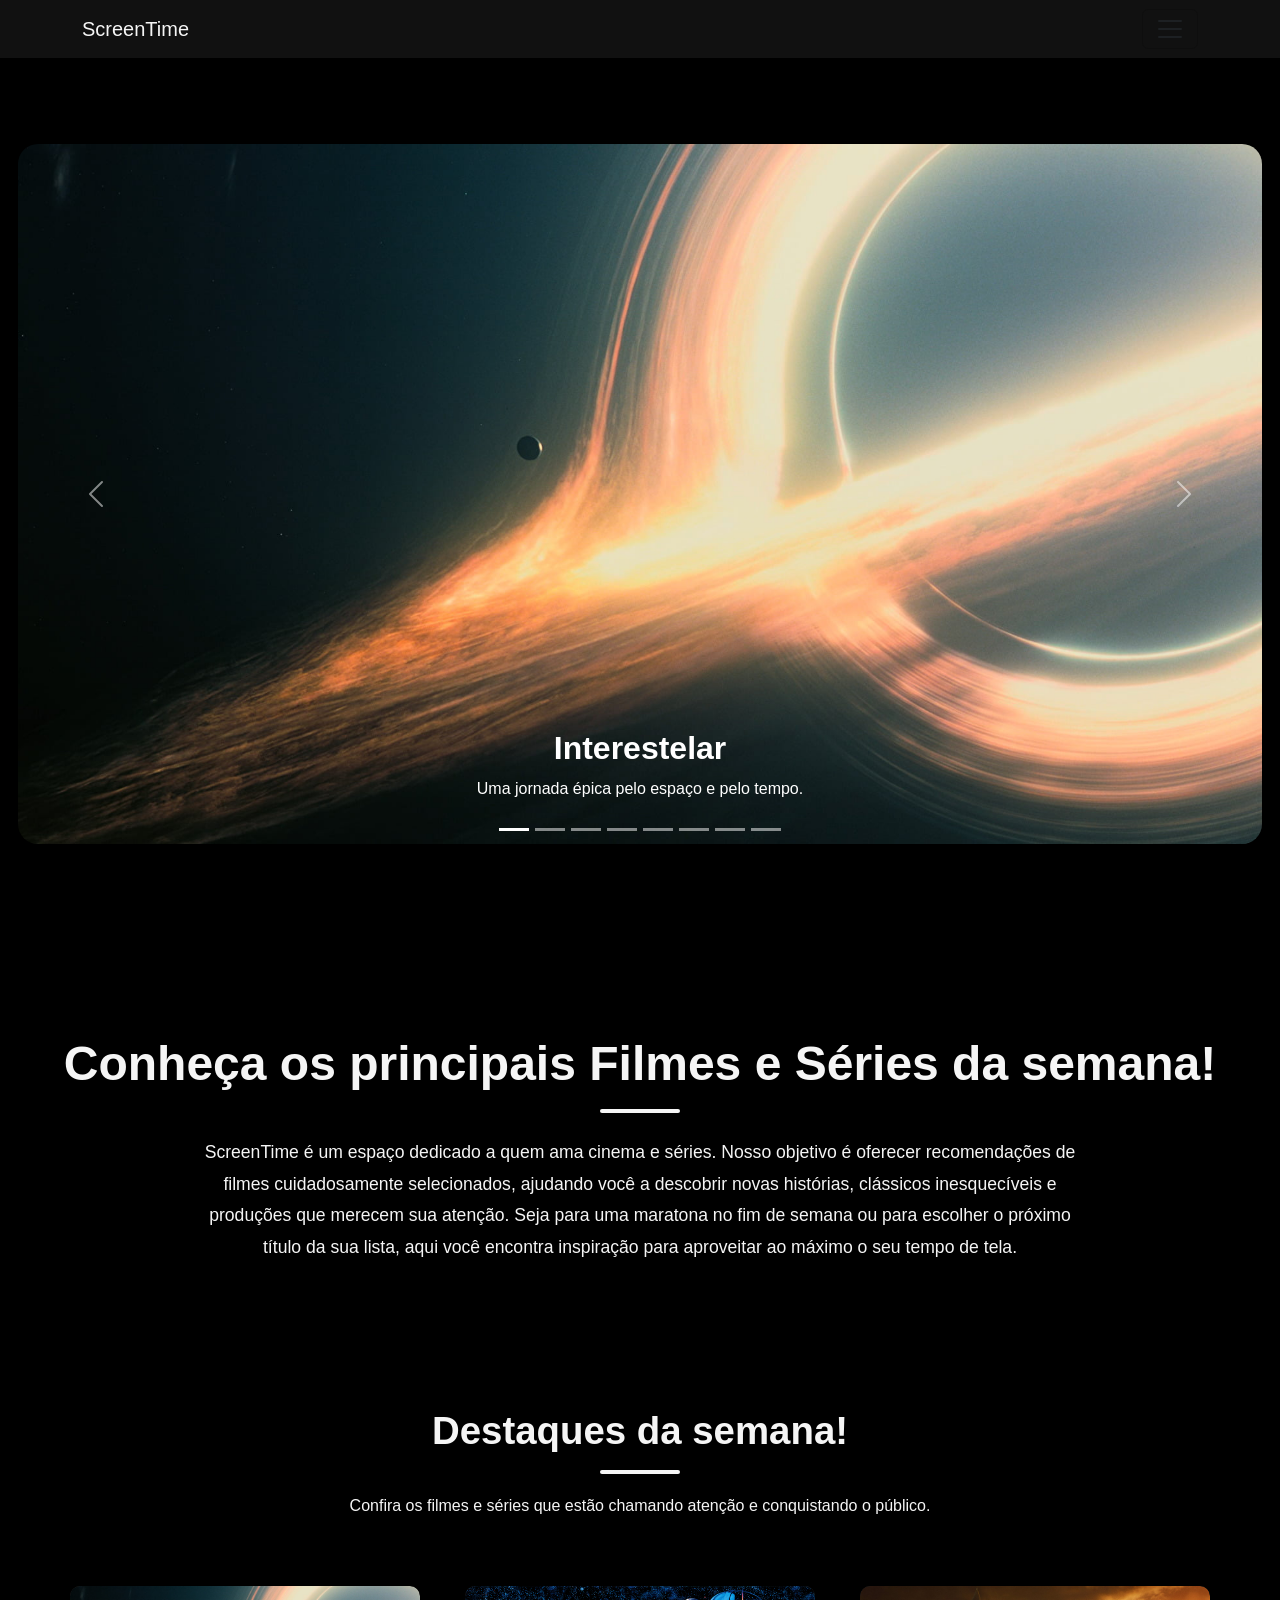
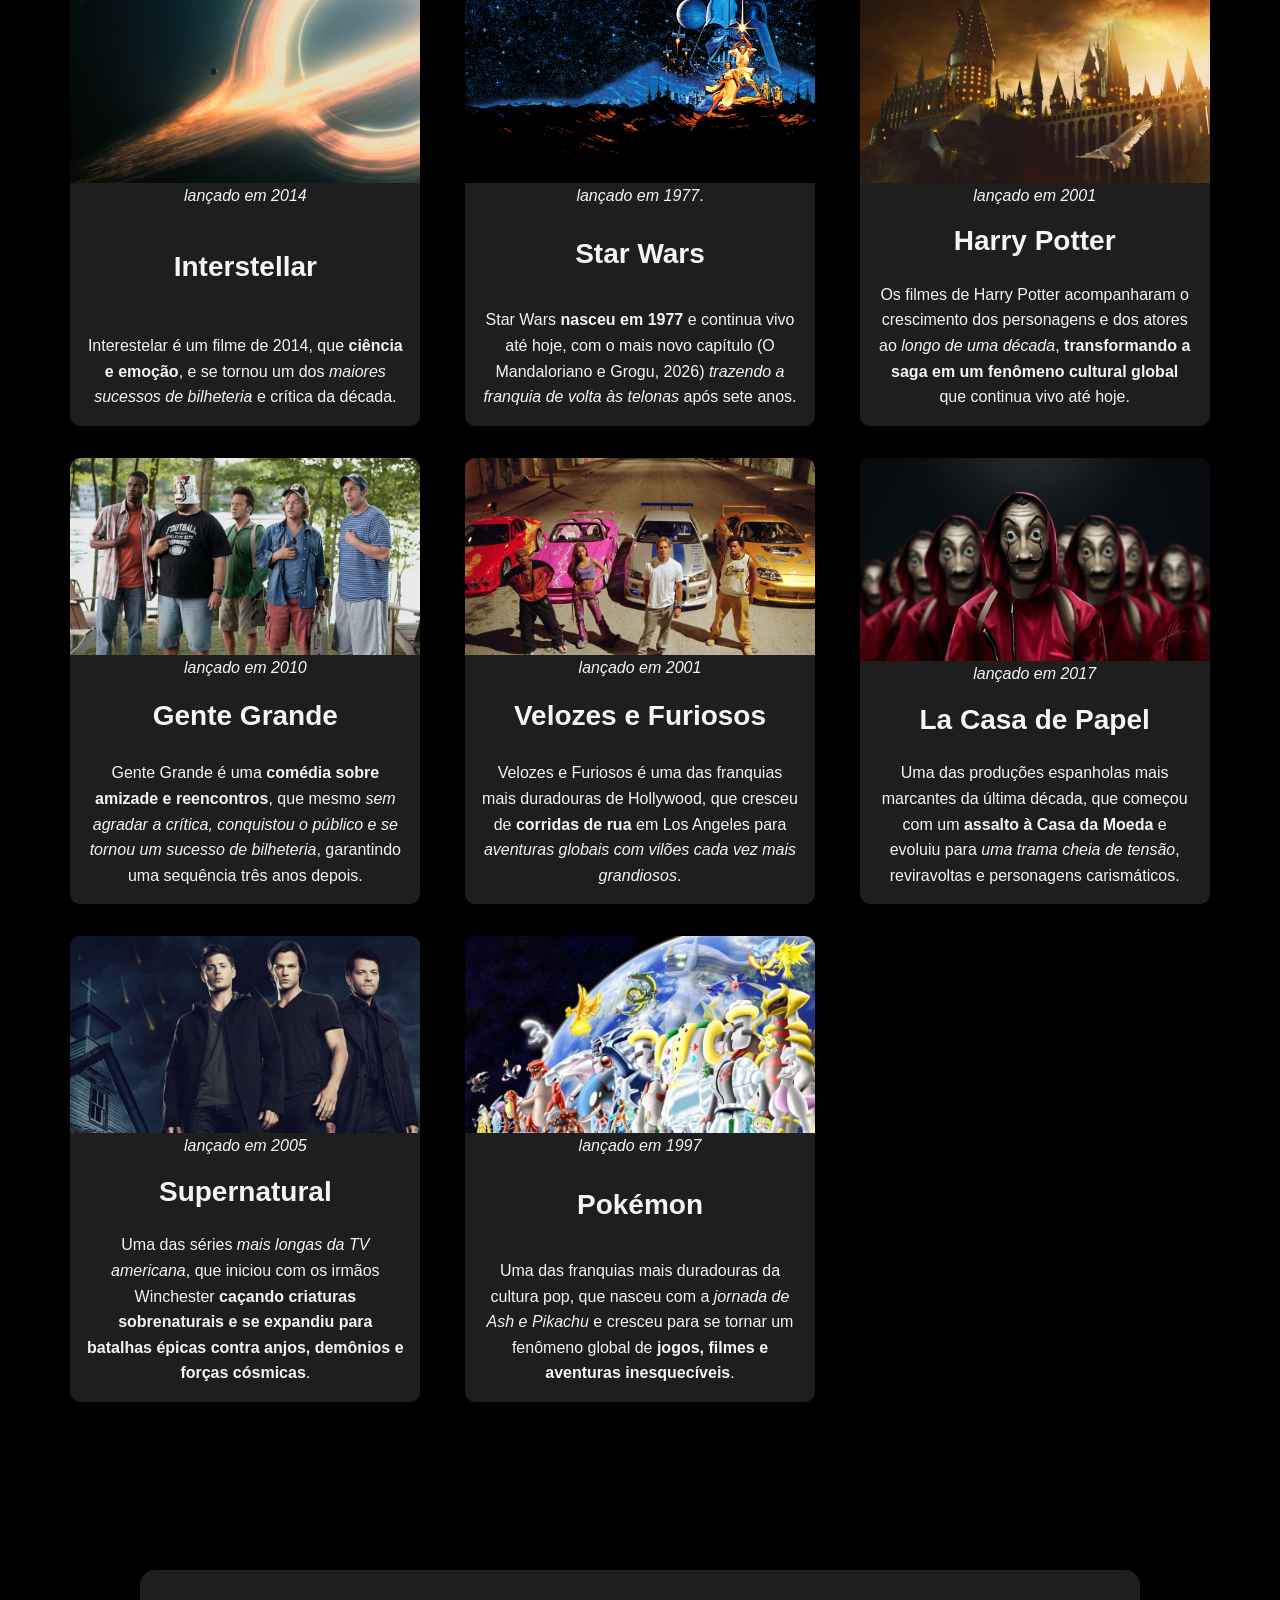
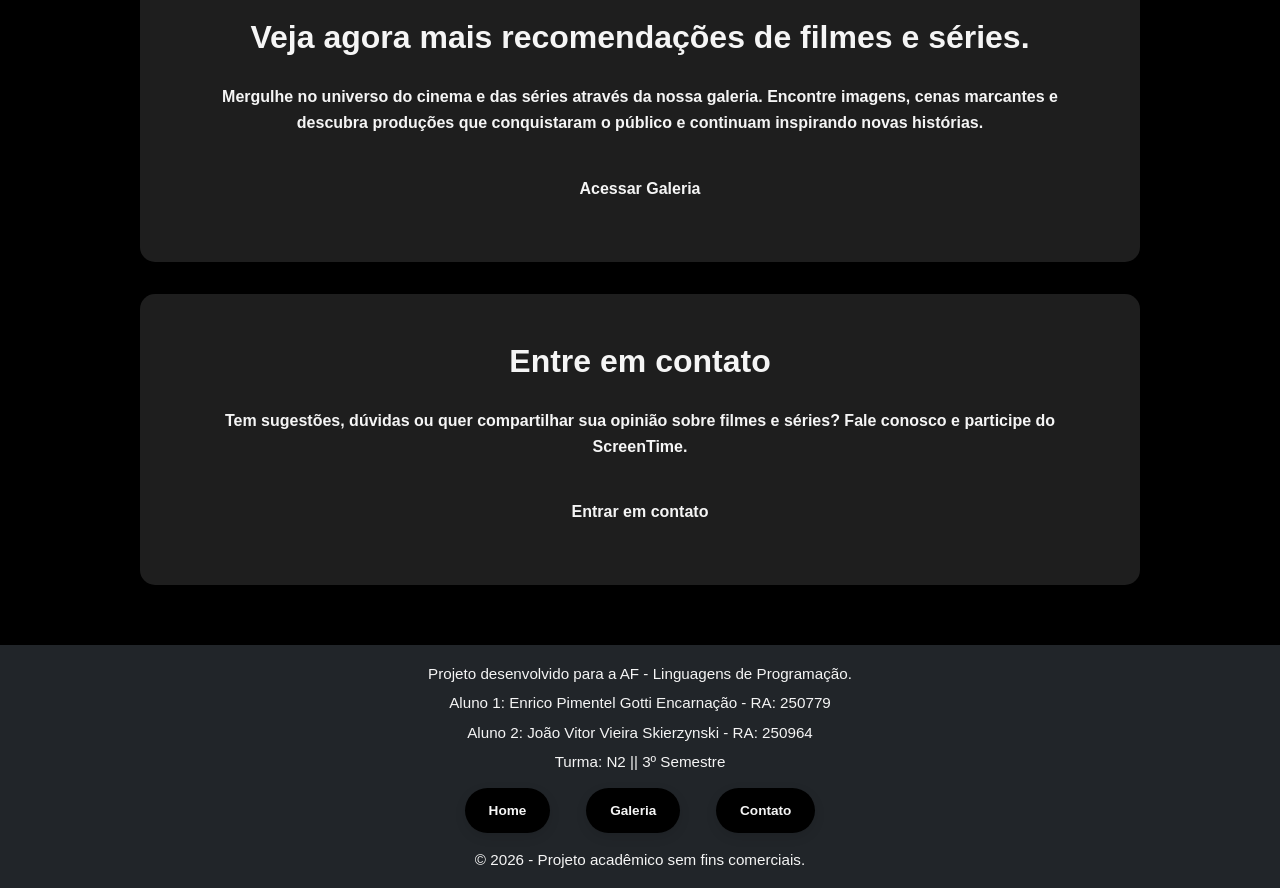
==== commit 40826c8a: "corrigido erros de conflito de classe com a criação da segunda pagina de HTML "galeria"" ====
--- a/index.html
+++ b/index.html
@@ -247,13 +247,13 @@
             </div>
         </section>
 
-        <section class="galeria">
+        <section class="btn-galeria">
             <h2>Veja agora mais recomendações de filmes e séries.</h2>
             <p>Mergulhe no universo do cinema e das séries através da nossa galeria. Encontre imagens, cenas marcantes e descubra produções que conquistaram o público e continuam inspirando novas histórias.</p>
             <a href="galeria.html" class="btn">Acessar Galeria</a>
         </section>
 
-        <section class="contato">
+        <section class="btn-contato">
             <h2>Entre em contato</h2>
             <p>Tem sugestões, dúvidas ou quer compartilhar sua opinião sobre filmes e séries? Fale conosco e participe do ScreenTime.</p>
             <a href="contato.html" class="btn">Entrar em contato</a>
--- a/css/style.css
+++ b/css/style.css
@@ -10,6 +10,16 @@
     --cor-secundaria: #212529;
     --cor-clara: #f8f9fa;
     --cor-escura: #111;
+    --background: #000;
+    --texto: #f5f5f5;
+    --card: #1e1e1e;
+    --rodape: #333;
+    --navbar-bg: #111;
+    --navbar-texto: #f5f5f5;
+    --navbar-hover: #0d6efd;
+}
+
+.tema-escuro {
     --texto: #111;
     --card: #ffffff;
     --background: #f8f9fa;
@@ -17,16 +27,6 @@
     --navbar-bg: var(--background);
     --navbar-texto: var(--texto);
     --navbar-hover: #ffc107;
-}
-
-.tema-escuro {
-    --background: #000;
-    --texto: #f5f5f5;
-    --card: #1e1e1e;
-    --rodape: #333;
-    --navbar-bg: #111;
-    --navbar-texto: #f5f5f5;
-    --navbar-hover: #0d6efd;
 }
 
 * {
@@ -233,8 +233,8 @@
     }
 }
 
-.galeria,
-.contato {
+.btn-galeria,
+.btn-contato {
     font-family:'Poppins', Arial;
     background-color: var(--card);
     max-width: 1000px;
@@ -245,24 +245,24 @@
     box-shadow: 0 4px 12px rgba(0, 0, 0, 0.1);
 }
 
-.galeria h2,
-.contato h2 {
+.btn-galeria h2,
+.btn-contato h2 {
     font-size: 2rem;
     color: var(--texto);
     margin-bottom: 1rem;
     font-weight: 700;
 }
 
-.galeria p,
-.contato p {
+.btn-galeria p,
+.btn-contato p {
     padding: 12px 28px;
     border-radius: 30px;
     font-weight: 600;
     transition: all 0.3 ease;
 }
 
-.galeria .btn,
-.contato .btn {
+.btn-galeria .btn,
+.btn-contato .btn {
     color: var(--texto);
     padding: 12px 28px;
     border-radius: 30px;
@@ -270,8 +270,8 @@
     transition: all 0.3 ease;
 }
 
-.galeria .btn:hover,
-.contato .btn:hover {
+.btn-galeria .btn:hover,
+.btn-contato .btn:hover {
 transform: translateY(-3px);
 color: var(--navbar-hover);
 }
@@ -329,3 +329,40 @@
     margin: 0;
     padding: 0;
 }
+
+.galeria {
+    background-color: var(--background);
+    color: var(--card);
+}
+
+.galeria h1, .galeria h2 {
+    color: var(--texto);
+    margin-bottom: 1rem;
+}
+
+.galeria p {
+    color: var(--texto);
+    margin-bottom: 2rem;
+}
+
+.cardG {
+    background-color: var(--card);
+    border-radius: 30px;
+    transition: transform 0.3s ease, box-shadow 0.3s ease;
+}
+
+.cardG:hover {
+    transform: translateY(-6px);
+    box-shadow: 0 8px 20px rgba(0,0,0,0.2);
+}
+
+.filtros .btn {
+    margin: 0.3rem;
+    border-radius: 20px;
+    transition: all 0.3s ease;
+}
+
+.filtros .btn:hover {
+    background-color: var(--navbar-hover);
+    color: var(--texto);
+}
